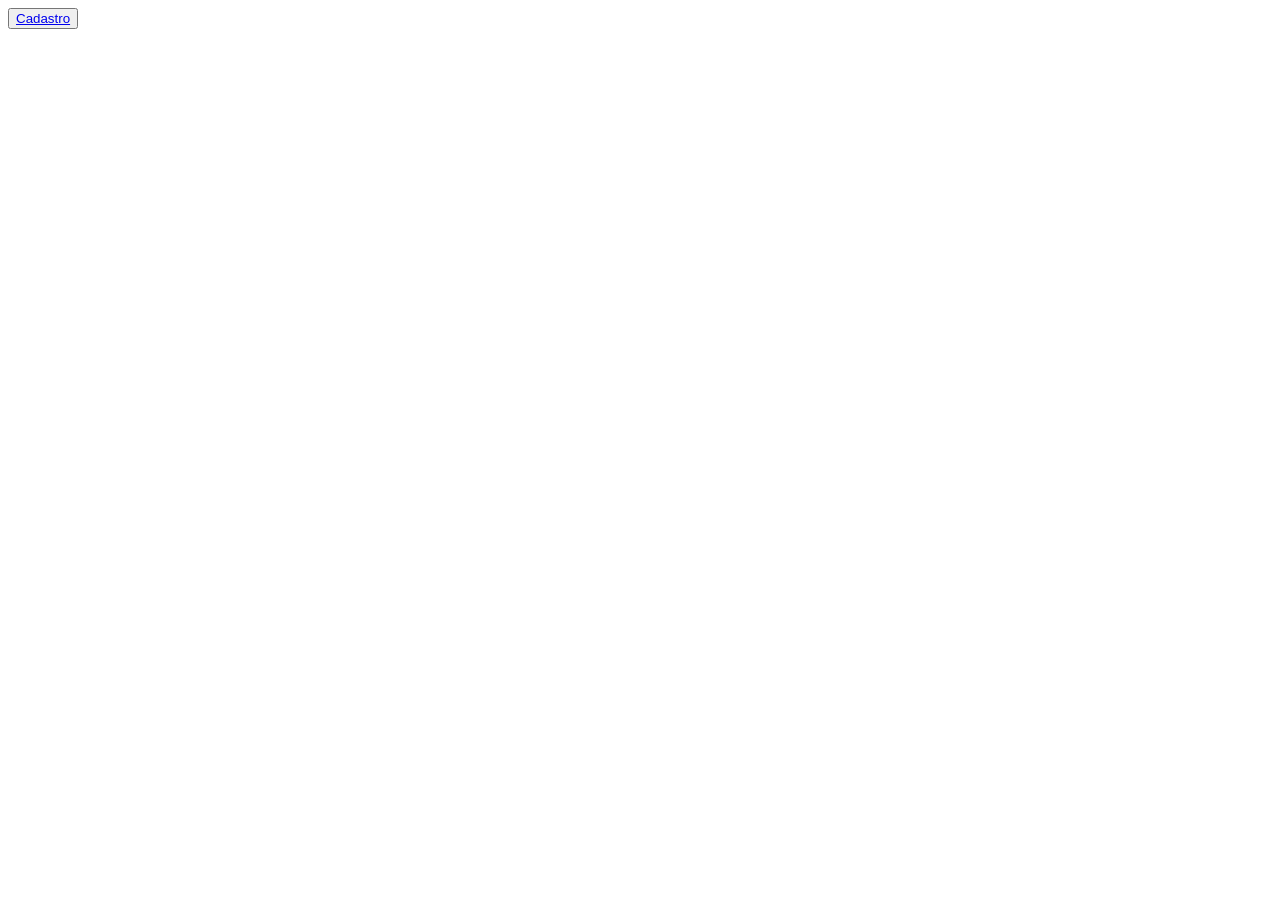
==== public/index.html @ eda9ae04 "implementação da API no cadastro" ====
<!DOCTYPE html>
<html lang="en">
<head>
    <meta charset="UTF-8">
    <meta name="viewport" content="width=device-width, initial-scale=1.0">
    <title>Home</title>
    <link rel="stylesheet" href="/CSS/home.css">
</head>
<body>

    <button onclick=""><a href="cadastro.html">Cadastro</a></button>
</body>
</html>
<script>
</script>
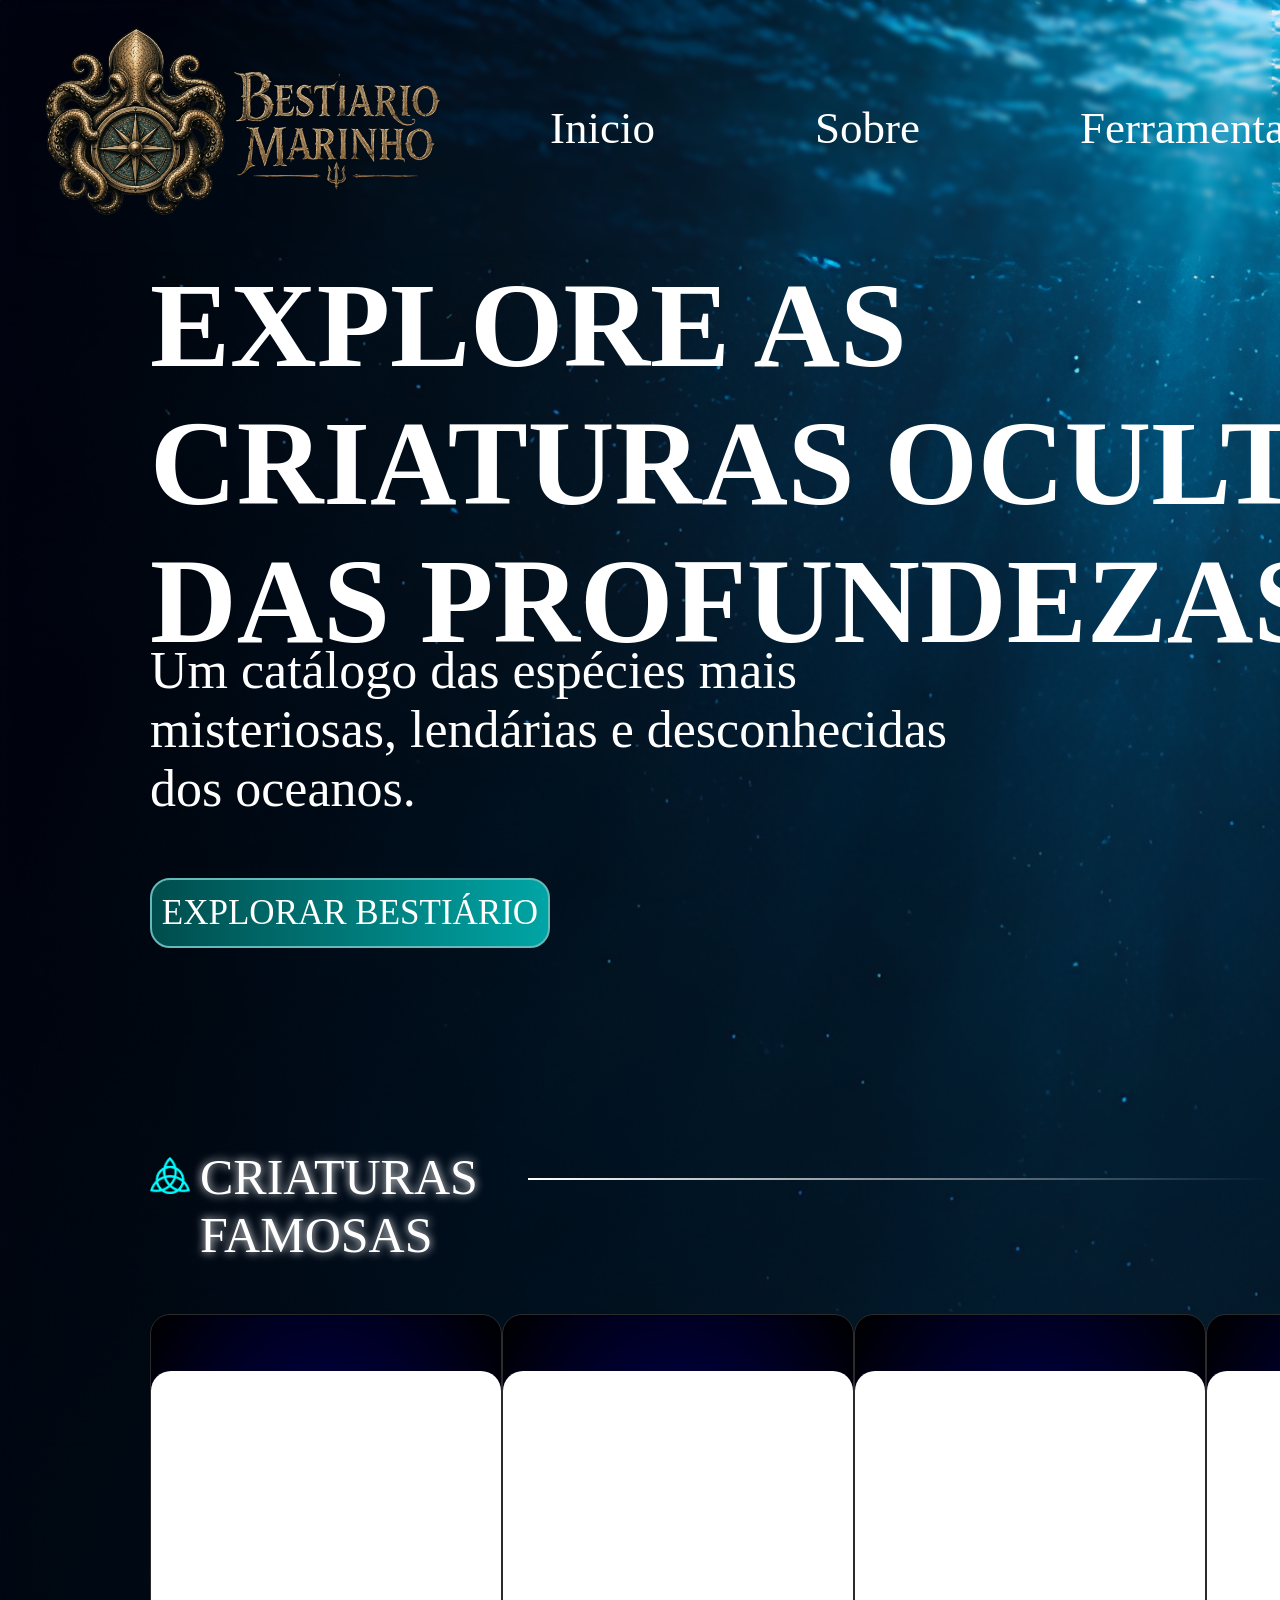
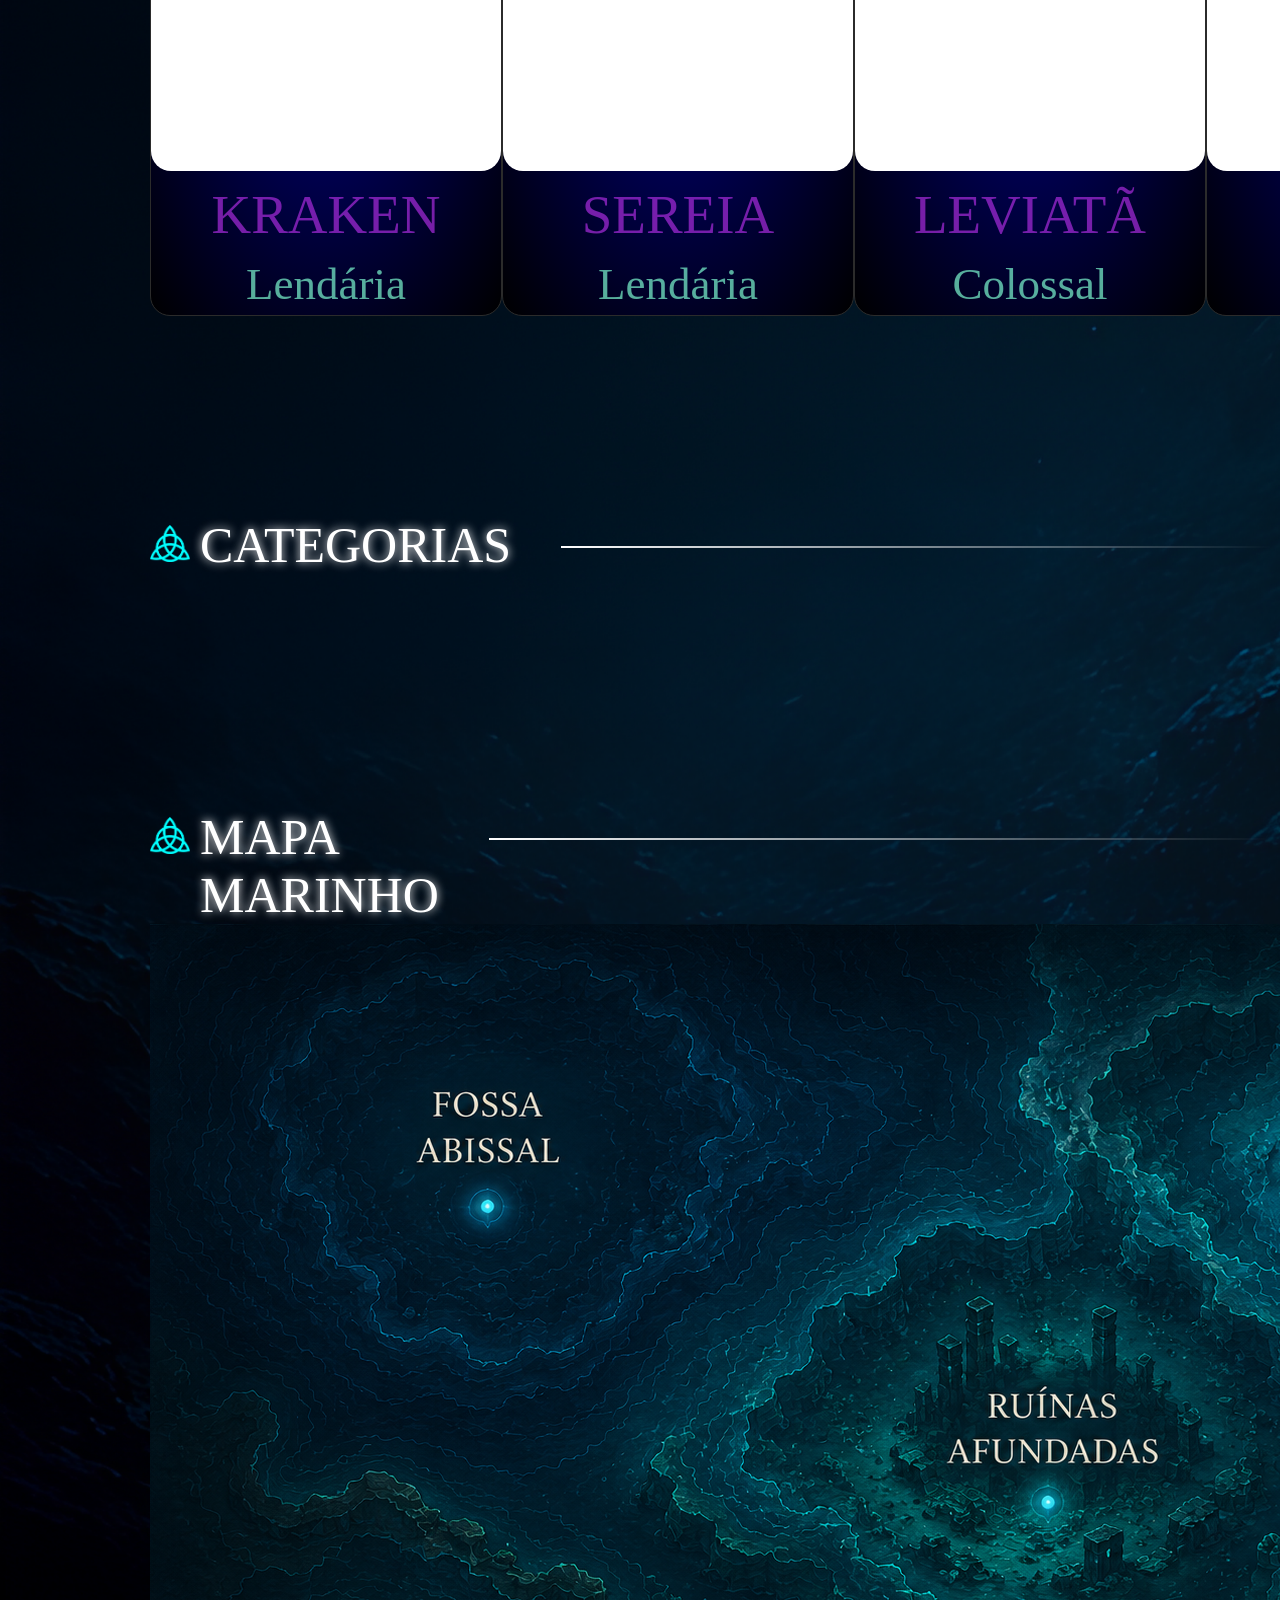
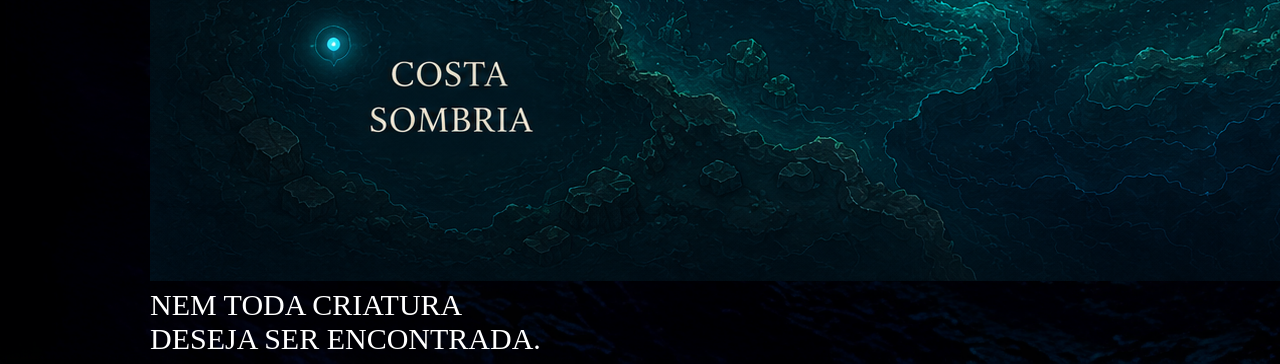
==== commit 88c0f790: "inicio da home page" ====
--- a/public/index.html
+++ b/public/index.html
@@ -1,15 +1,107 @@
 <!DOCTYPE html>
 <html lang="en">
+
 <head>
     <meta charset="UTF-8">
     <meta name="viewport" content="width=device-width, initial-scale=1.0">
     <title>Home</title>
-    <link rel="stylesheet" href="/CSS/home.css">
+    <link rel="stylesheet" href="CSS/index.css">
 </head>
+
 <body>
+    <div class="header">
+        <div class="logo">
+            <a href="index.html">
+                <img class="img-logo" src="assets/IMG/Logo.png" alt="Polvo segurando uma bussola">
+            </a>
+        </div>
+        <div class="ata">
+            <div class="atalhos">Inicio</div>
+            <div class="atalhos">Sobre</div>
+            <div class="atalhos">Ferramentas</div>
+        </div>
 
-    <button onclick=""><a href="cadastro.html">Cadastro</a></button>
+        <div class="link"><div class="log"><a href="login.html">Login</a></div>/<div class="cad"><a href="cadastro.html">Cadastro</a></div>
+        </div>
+    </div>
+    <div class="fundo">
+        <div class="Inicio">
+            <div class="in-txt-1"><b>EXPLORE AS CRIATURAS OCULTAS DAS PROFUNDEZAS</b></div>
+            <div class="in-txt-2">Um catálogo das espécies mais misteriosas, lendárias e desconhecidas dos oceanos.
+            </div>
+            <div class="in-button">
+                <button class="button" href="cadastro.html">EXPLORAR BESTIÁRIO</button>
+            </div>
+        </div>
+
+        <div class="descricao">
+            <div class="desc"><img class="img-desc" src="assets/IMG/triquetra.png" alt="triquetra"></div>
+            CRIATURAS FAMOSAS <div class="linha-desc"></div>
+        </div>
+        <div class="criaturas">
+            <div class="card">
+                <div class="criatura">
+                    <img src="" alt="">
+                </div>
+
+                <div class="nome">KRAKEN</div>
+                <div class="cat">Lendária</div>
+            </div>
+            <div class="card">
+                <div class="criatura">
+                    <img src="" alt="">
+                </div>
+                <div class="nome">SEREIA</div>
+                <div class="cat">Lendária</div>
+            </div>
+            <div class="card">
+                <div class="criatura">
+                    <img src="" alt="">
+                </div>
+                <div class="nome">LEVIATÃ</div>
+                <div class="cat">Colossal</div>
+            </div>
+            <div class="card">
+                <div class="criatura">
+                    <img src="" alt="">
+                </div>
+                <div class="nome">CILA</div>
+                <div class="cat">Lendaria</div>
+            </div>
+
+        </div>
+        <div class="cat-map">
+            <div class="categoria">
+                <div class="descricao">
+                    <div class="desc"><img class="img-desc" src="assets/IMG/triquetra.png" alt="triquetra"></div>
+                    CATEGORIAS<div class="linha-cat"></div>
+                </div>
+                <div class="card2">
+                    <div class="img"><img src="" alt=""></div>
+                    <div class="class"></div>
+                </div>
+            </div>
+
+            <div class="map">
+                <div class="descricao">
+                    <div class="desc"><img class="img-desc" src="assets/IMG/triquetra.png" alt="triquetra"></div>
+                    MAPA MARINHO<div class="linha-map"></div>
+                </div>
+                <img src="assets/IMG/Map.png" alt="Mapa mistíco da fundo do mar">
+            </div>
+        </div>
+
+        <div class="footer">
+            <div class="logo"></div>
+            <div class="txt-footer">
+                <div>NEM TODA CRIATURA</div>
+                <div>DESEJA SER ENCONTRADA.</div>
+            </div>
+        </div>
+    </div>
+    </div>
 </body>
+
 </html>
 <script>
 </script>
--- a/public/CSS/index.css
+++ b/public/CSS/index.css
@@ -0,0 +1,189 @@
+@import url('https://fonts.googleapis.com/css2?family=Jim+Nightshade&display=swap');
+
+body {
+    background-image: url(../assets/IMG/Fundo-home.png);
+    background-repeat: 0;
+    background-size: cover;
+    background-clip: inherit;
+    font-family: 'Jim Nightshade', cursive;
+    font-size: 30px;
+    color: white;
+    margin-left: 150px;
+
+}
+
+/*header ======================================================*/
+
+.header {
+    flex-direction: row;
+    justify-content: space-between;
+    backdrop-filter: blur(3px);
+    display: flex;
+    align-items: center;
+    margin-top: -10px;
+    margin-left: -130px;
+    font-size: 50px;
+    box-shadow: blur(3px);
+}
+
+.img-logo {
+    width: 450px;
+}
+
+.ata {
+    flex-direction: row;
+    justify-content: space-between;
+    display: flex;
+    align-items: center
+}
+
+.atalhos {
+    display: flex;
+    align-items: center;
+    flex-direction: row;
+    align-content: space-around;
+    margin: 80px;
+    font-size: 45px;
+}
+
+.link {
+    display: flex;
+    justify-content: row;
+    align-items: end;
+    margin-right: 100px;
+}
+
+.log{
+    margin-right: 15px;
+}
+.cad{
+    margin-left: 10px;
+}
+
+a{
+    text-decoration: none;
+    color: white;
+}
+
+
+
+/*inicio ======================================================*/
+.in-txt-1 {
+    font-size: 120px;
+    width: 1300px;
+
+}
+
+.in-txt-2 {
+    margin-top: -30px;
+    margin-bottom: 60px;
+    font-size: 52px;
+    width: 800px;
+}
+
+.button {
+    background: linear-gradient(90deg, rgb(0, 77, 77), rgb(0, 165, 165));
+    font-family: 'Jim Nightshade', cursive;
+    font-size: 20px;
+    border-radius: 20px;
+    border: 2px solid;
+    border-color: rgb(100, 185, 185);
+    width: 400px;
+    height: 70px;
+
+    font-size: 35px;
+    color: white;
+
+}
+
+/*descrição ===================================================*/
+
+.img-desc {
+    width: 40px;
+    margin-right: 10px;
+}
+
+.descricao {
+    display: flex;
+    justify-content: row;
+
+    font-size: 50px;
+    text-shadow: 0px 0px 10px white;
+    margin-top: 200px;
+}
+
+.linha-desc {
+    height: 2px;
+    width: 1500px;
+    background: linear-gradient(to right, rgb(255, 255, 255), transparent);
+    border: none;
+    margin-top: 30px;
+    margin-left: 50px;
+
+}
+
+.linha-cat {
+    height: 2px;
+    width: 1650px;
+    background: linear-gradient(to right, rgb(255, 255, 255), transparent);
+    border: none;
+    margin-top: 30px;
+    margin-left: 50px;
+}
+
+.linha-map {
+    height: 2px;
+    width: 1600px;
+    background: linear-gradient(to right, rgb(255, 255, 255), transparent);
+    border: none;
+    margin-top: 30px;
+    margin-left: 50px;
+}
+
+/*criaturas ===================================================*/
+
+.criaturas {
+    display: flex;
+    justify-content: space-around;
+    flex-direction: row;
+    margin-right: 150px;
+    margin-top: 50px;
+}
+
+.card {
+    display: flex;
+    flex-direction: column;
+    justify-content: space-around;
+    align-items: center;
+    background: radial-gradient(rgb(0, 0, 122), black);
+    border-radius: 20px;
+
+    border: 1px solid;
+    border-color: rgb(43, 43, 43);
+    width: 450px;
+    height: 600px;
+}
+
+.criatura {
+    background-color: white;
+    border-radius: 20px;
+    width: 350px;
+    height: 400px;
+    margin-top: 50px;
+}
+
+.nome {
+    font-size: 55px;
+    color: rgba(161, 41, 213, 0.734);
+}
+
+.cat {
+    font-size: 45px;
+    color: rgba(127, 255, 212, 0.683);
+}
+
+.cat-map {
+    align-items: center;
+    flex-direction: row;
+    justify-content: space-around;
+}
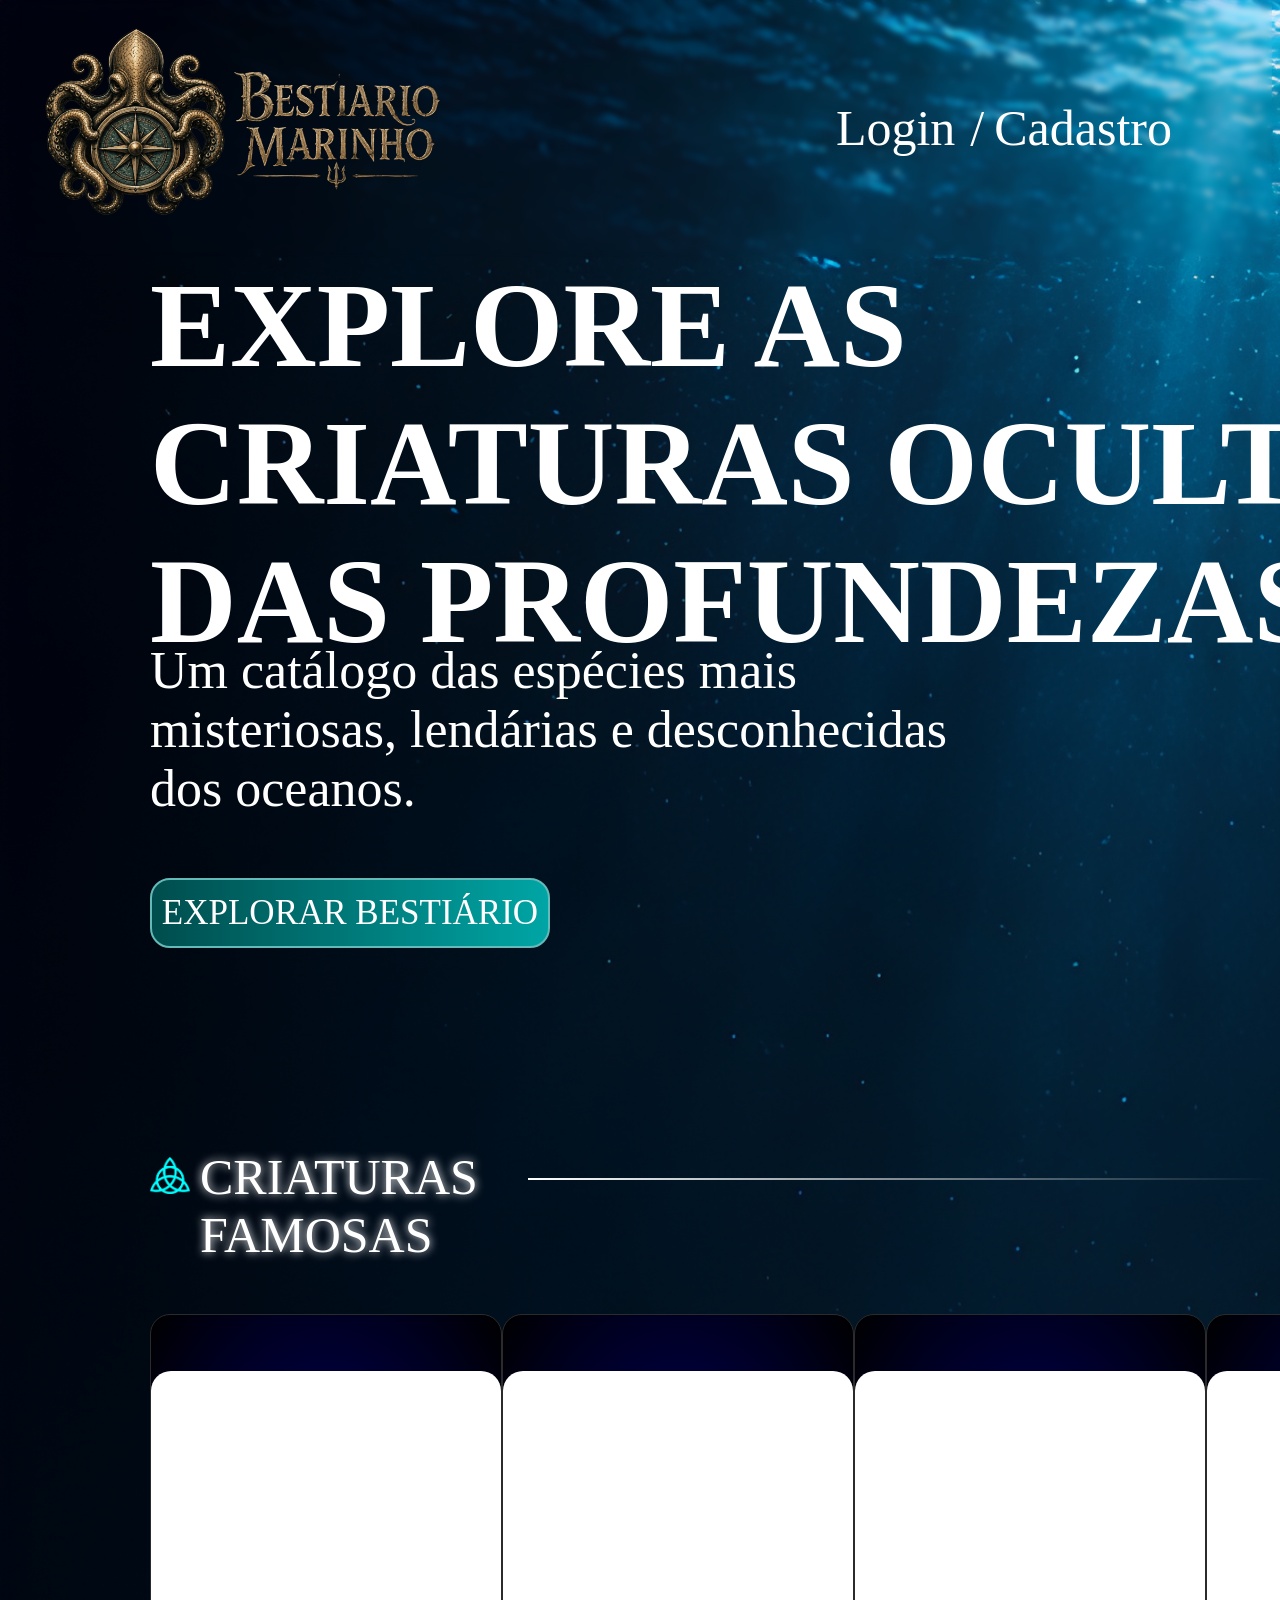
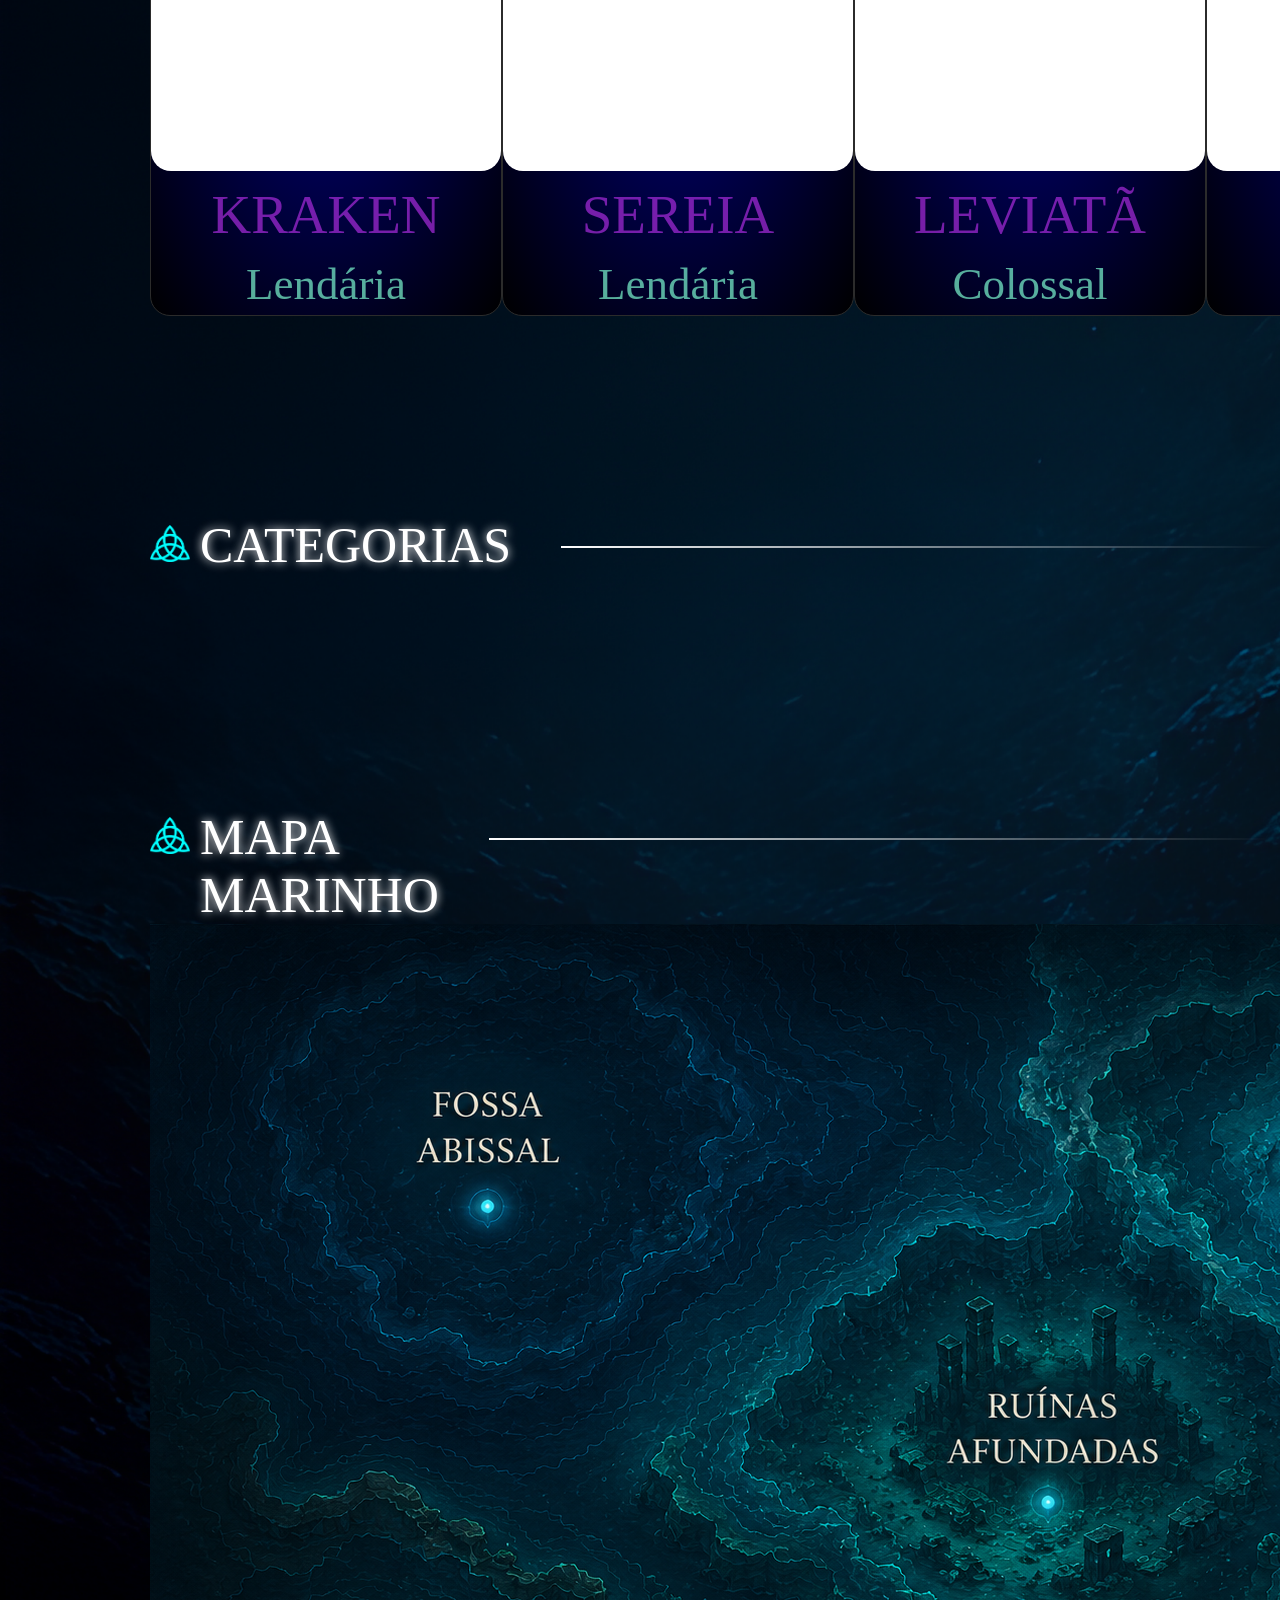
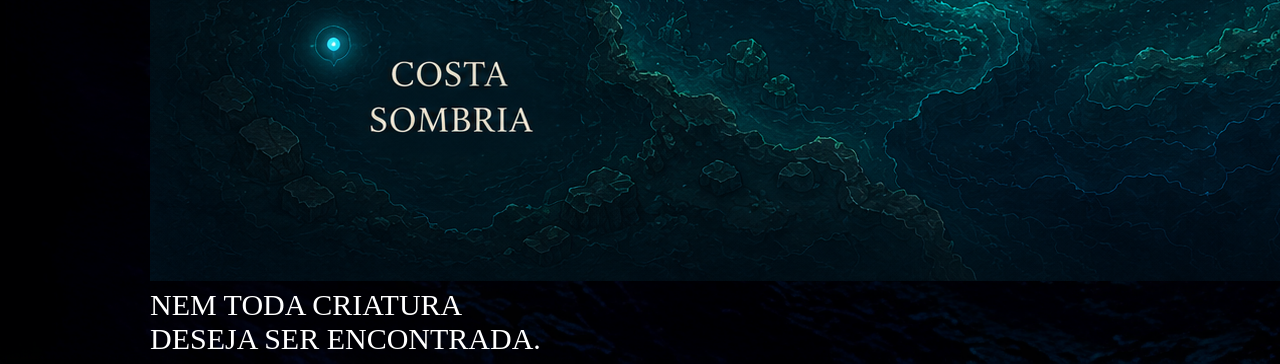
==== commit c55464d2: "up" ====
--- a/public/index.html
+++ b/public/index.html
@@ -15,12 +15,6 @@
                 <img class="img-logo" src="assets/IMG/Logo.png" alt="Polvo segurando uma bussola">
             </a>
         </div>
-        <div class="ata">
-            <div class="atalhos">Inicio</div>
-            <div class="atalhos">Sobre</div>
-            <div class="atalhos">Ferramentas</div>
-        </div>
-
         <div class="link"><div class="log"><a href="login.html">Login</a></div>/<div class="cad"><a href="cadastro.html">Cadastro</a></div>
         </div>
     </div>
--- a/public/CSS/index.css
+++ b/public/CSS/index.css
@@ -186,4 +186,6 @@
     align-items: center;
     flex-direction: row;
     justify-content: space-around;
-}+}
+
+====================================================================
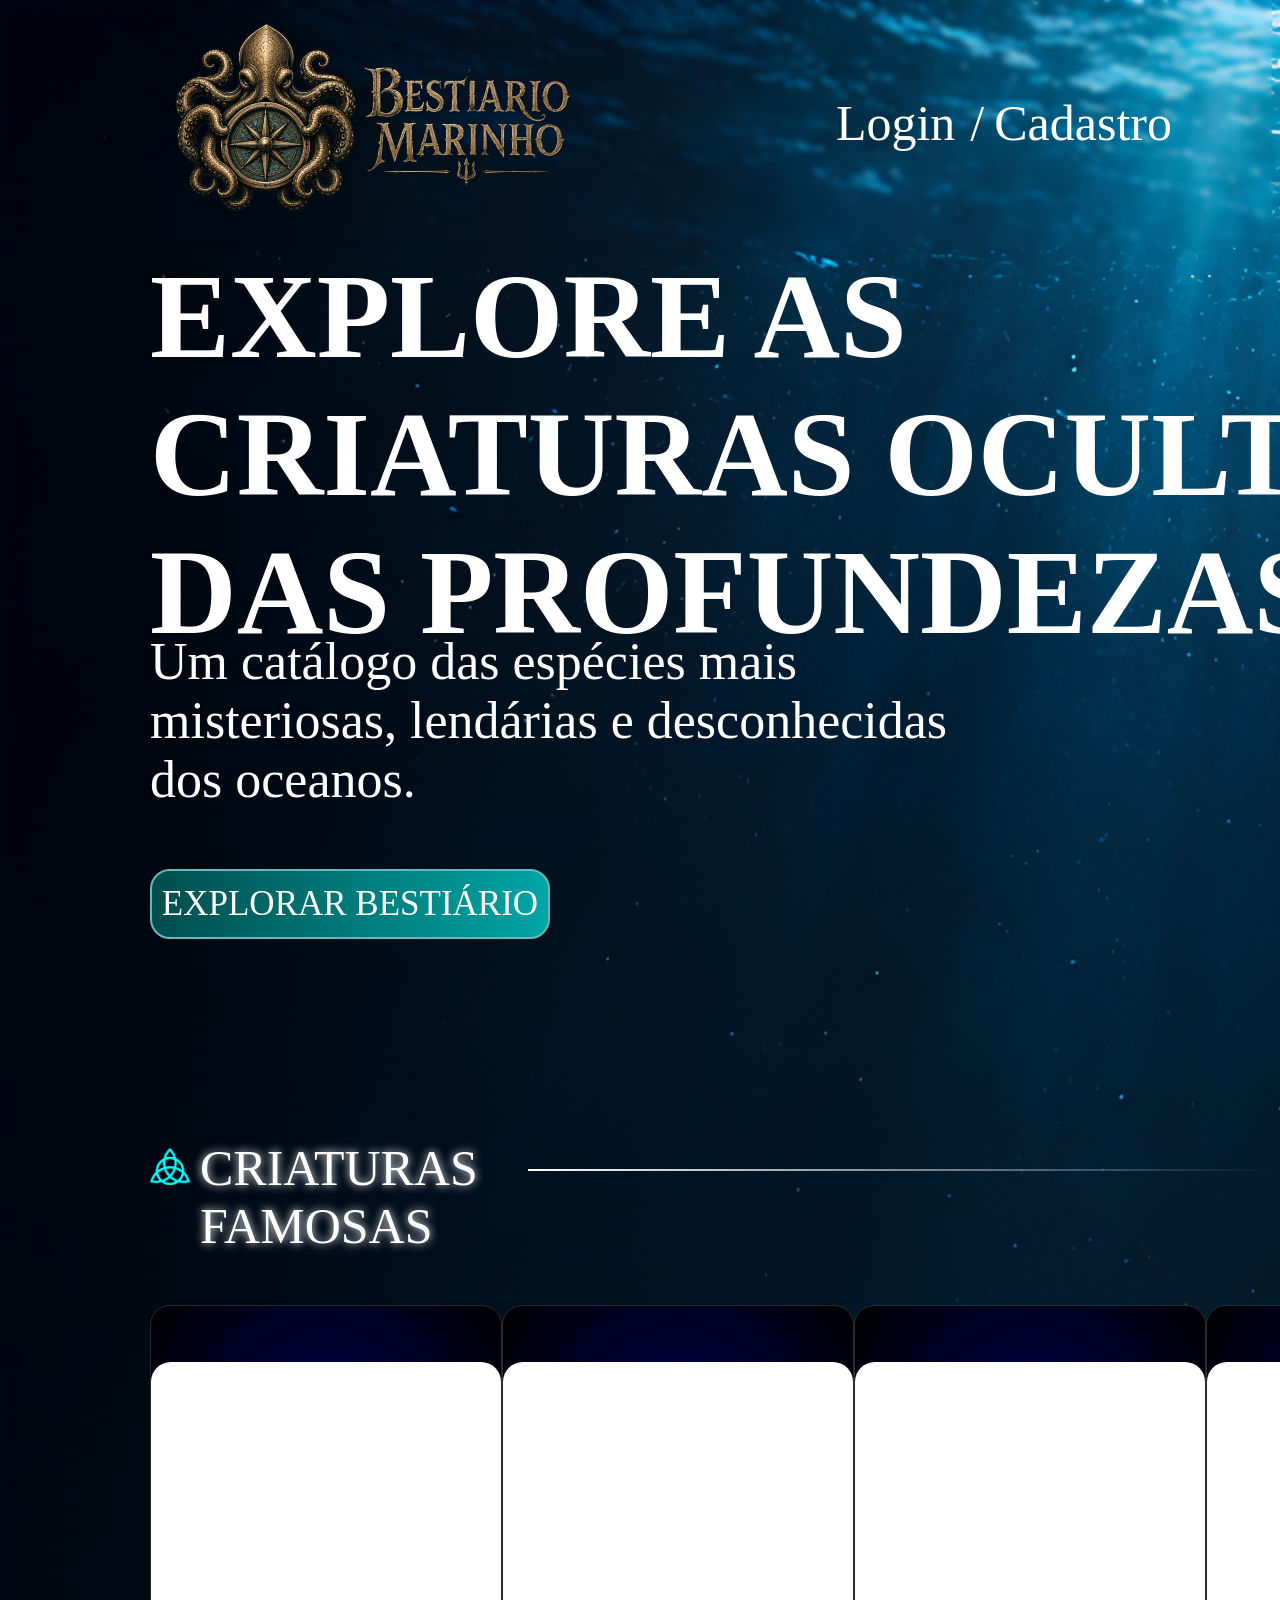
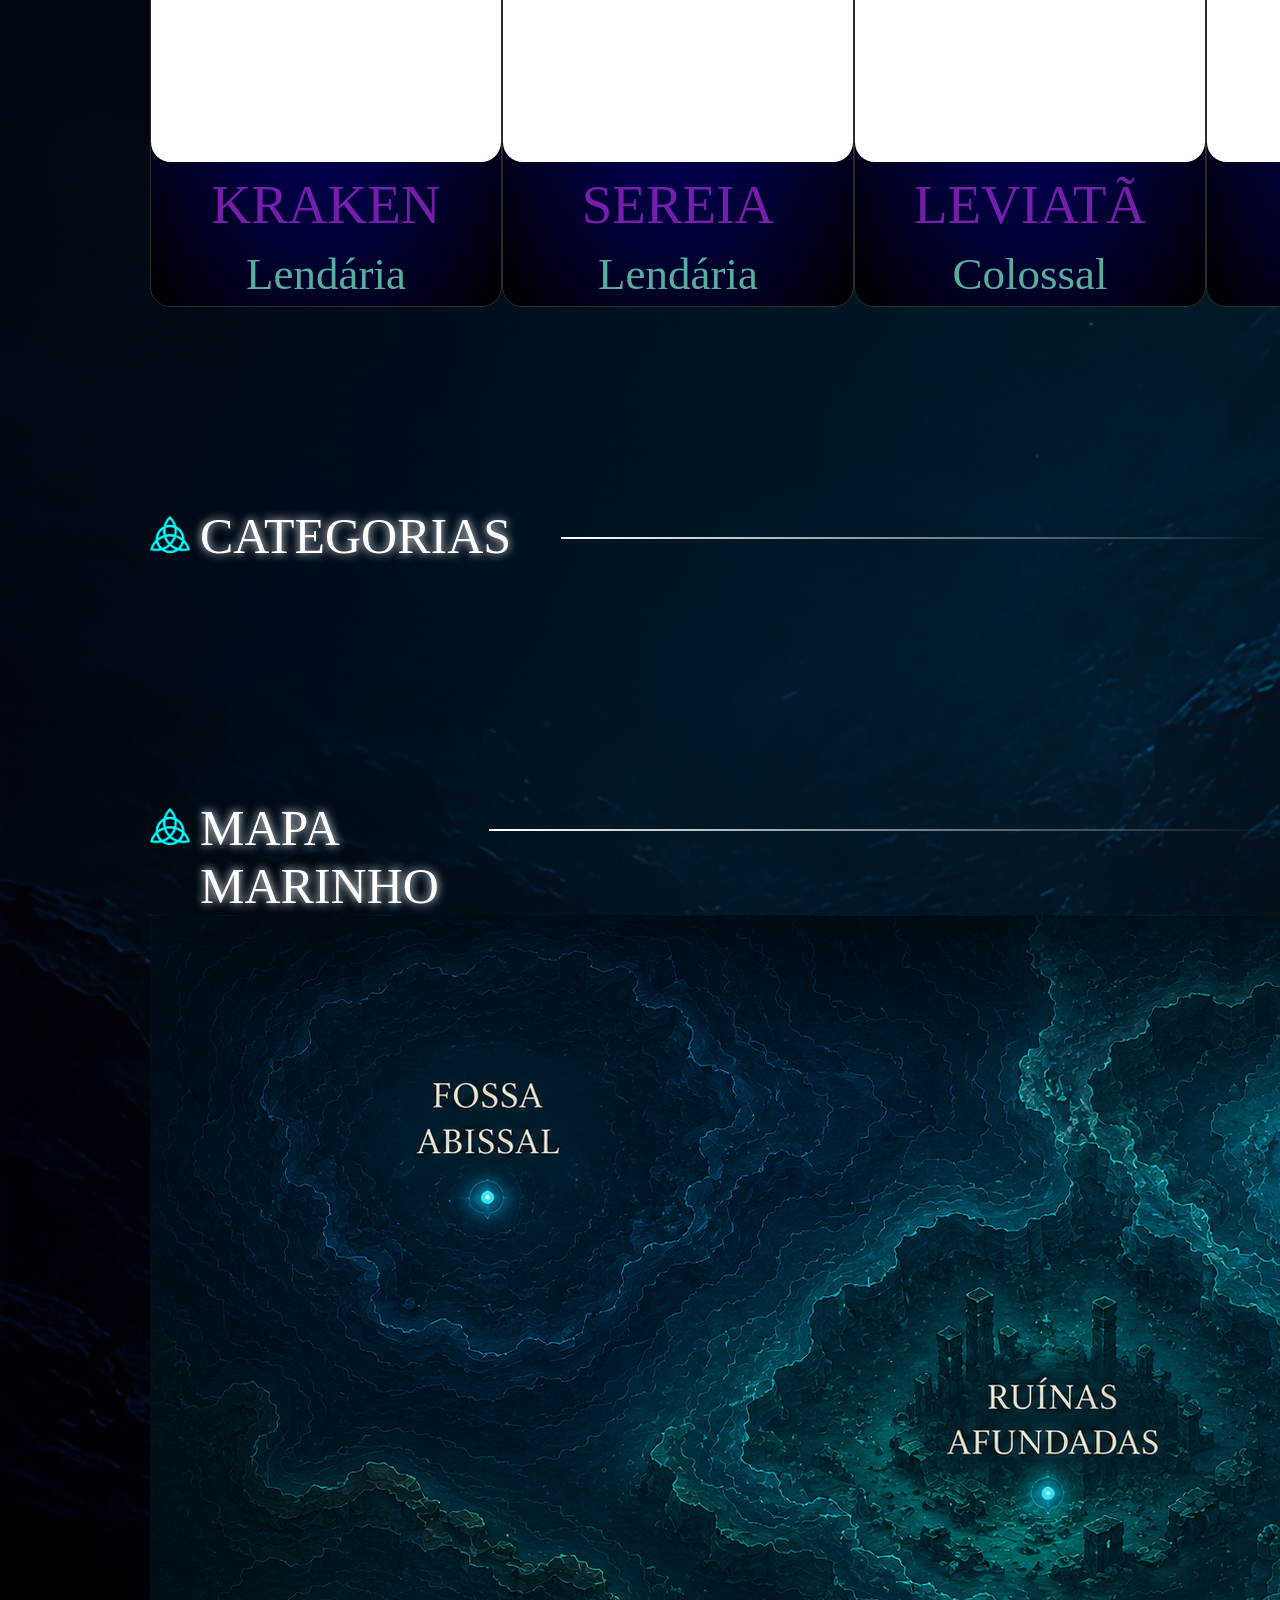
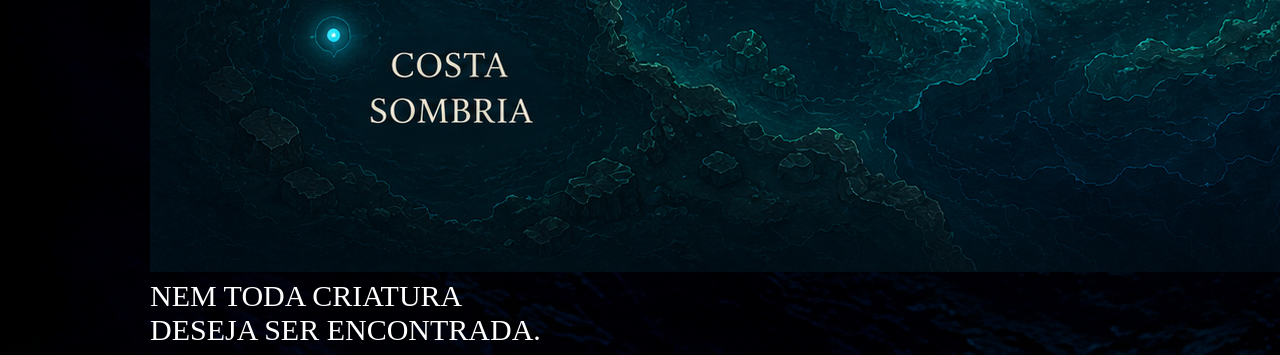
==== commit ef97561e: "feat: pagina da dashboard finalizada" ====
--- a/public/index.html
+++ b/public/index.html
@@ -24,7 +24,9 @@
             <div class="in-txt-2">Um catálogo das espécies mais misteriosas, lendárias e desconhecidas dos oceanos.
             </div>
             <div class="in-button">
-                <button class="button" href="cadastro.html">EXPLORAR BESTIÁRIO</button>
+                <a href="cadastro.html">
+                <button class="button" >EXPLORAR BESTIÁRIO</button>
+                </a>
             </div>
         </div>
 
--- a/public/CSS/index.css
+++ b/public/CSS/index.css
@@ -9,7 +9,8 @@
     font-size: 30px;
     color: white;
     margin-left: 150px;
-
+    display: flex;
+    flex-direction: column;
 }
 
 /*header ======================================================*/
@@ -21,9 +22,9 @@
     display: flex;
     align-items: center;
     margin-top: -10px;
-    margin-left: -130px;
     font-size: 50px;
     box-shadow: blur(3px);
+    height: 250px;
 }
 
 .img-logo {
@@ -94,6 +95,18 @@
     font-size: 35px;
     color: white;
 
+    cursor: pointer;
+    transition: transform 0.2s ease, filter 0.2s ease;
+
+}
+.button:hover {
+    transform: scale(0.95);
+    filter: brightness(1.1);
+}
+
+.button:active {
+    transform: scale(0.90);
+    filter: brightness(0.9);
 }
 
 /*descrição ===================================================*/
@@ -187,5 +200,3 @@
     flex-direction: row;
     justify-content: space-around;
 }
-
-====================================================================
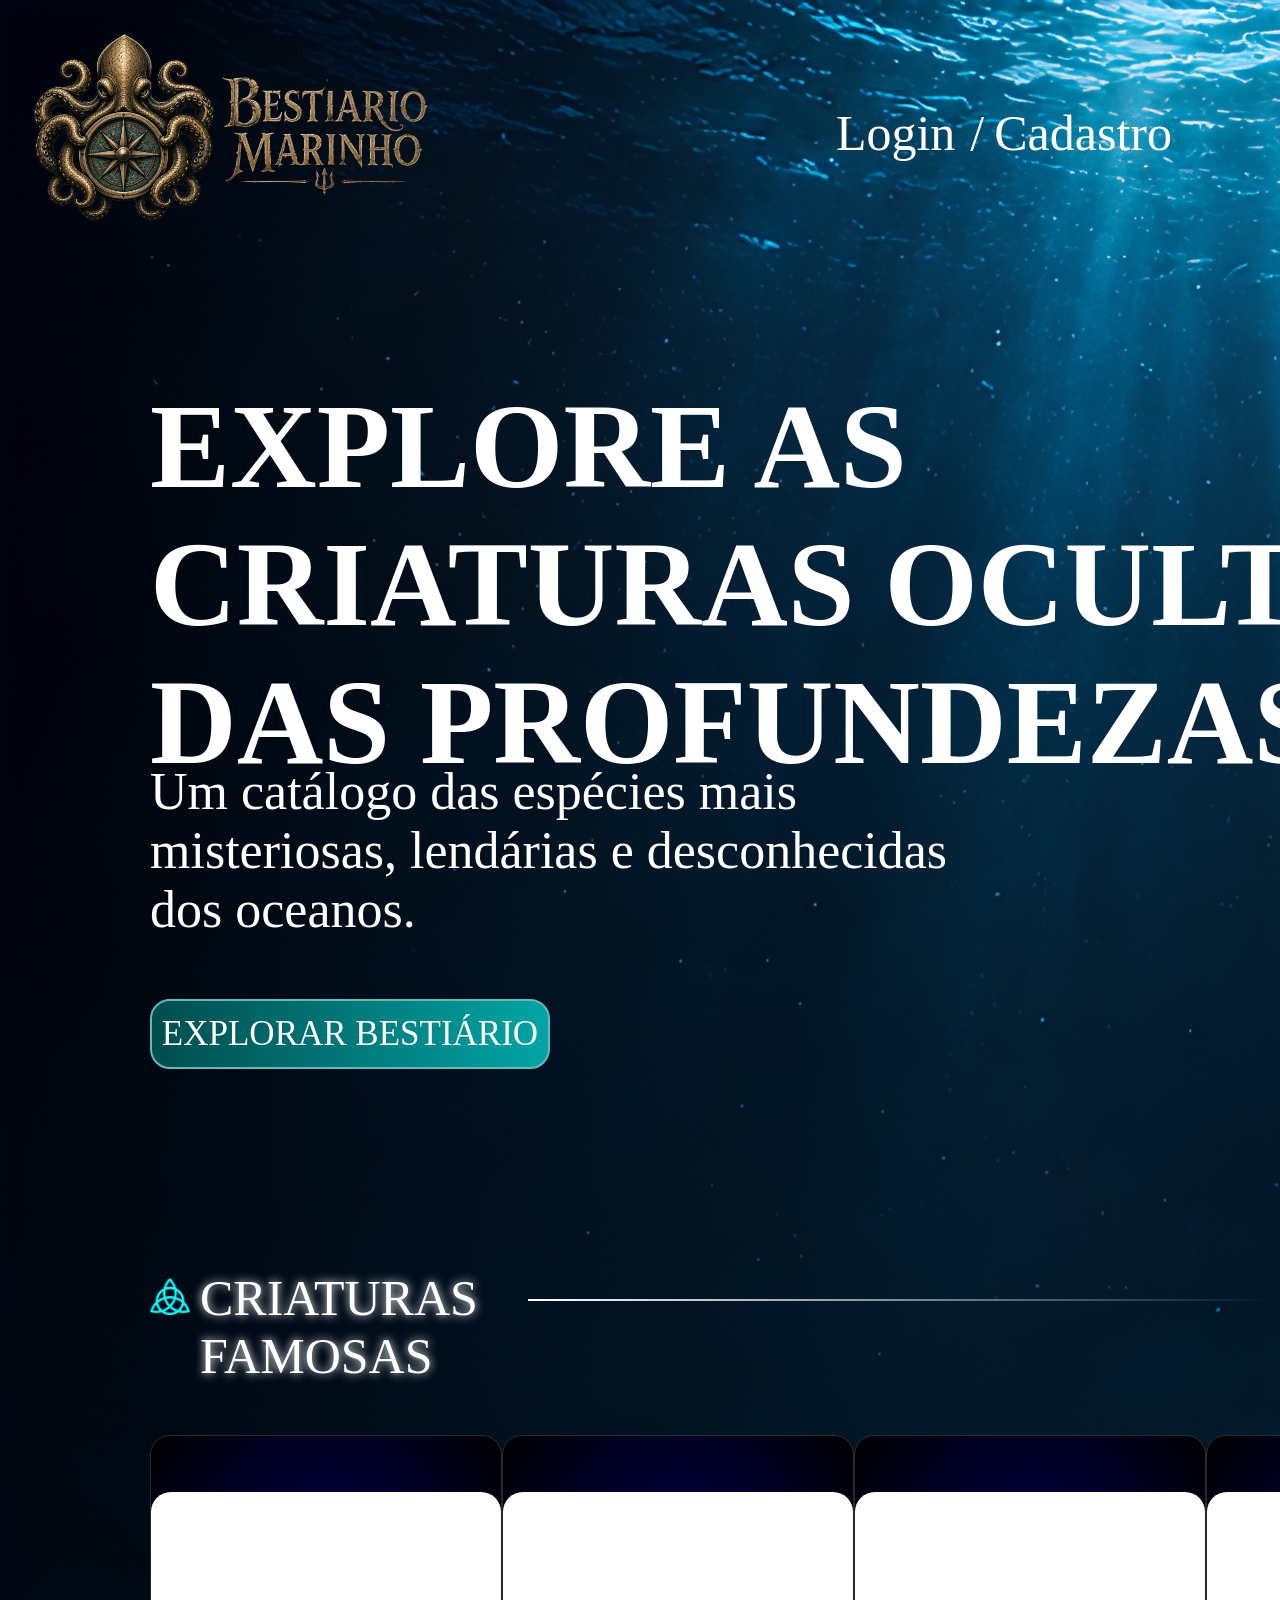
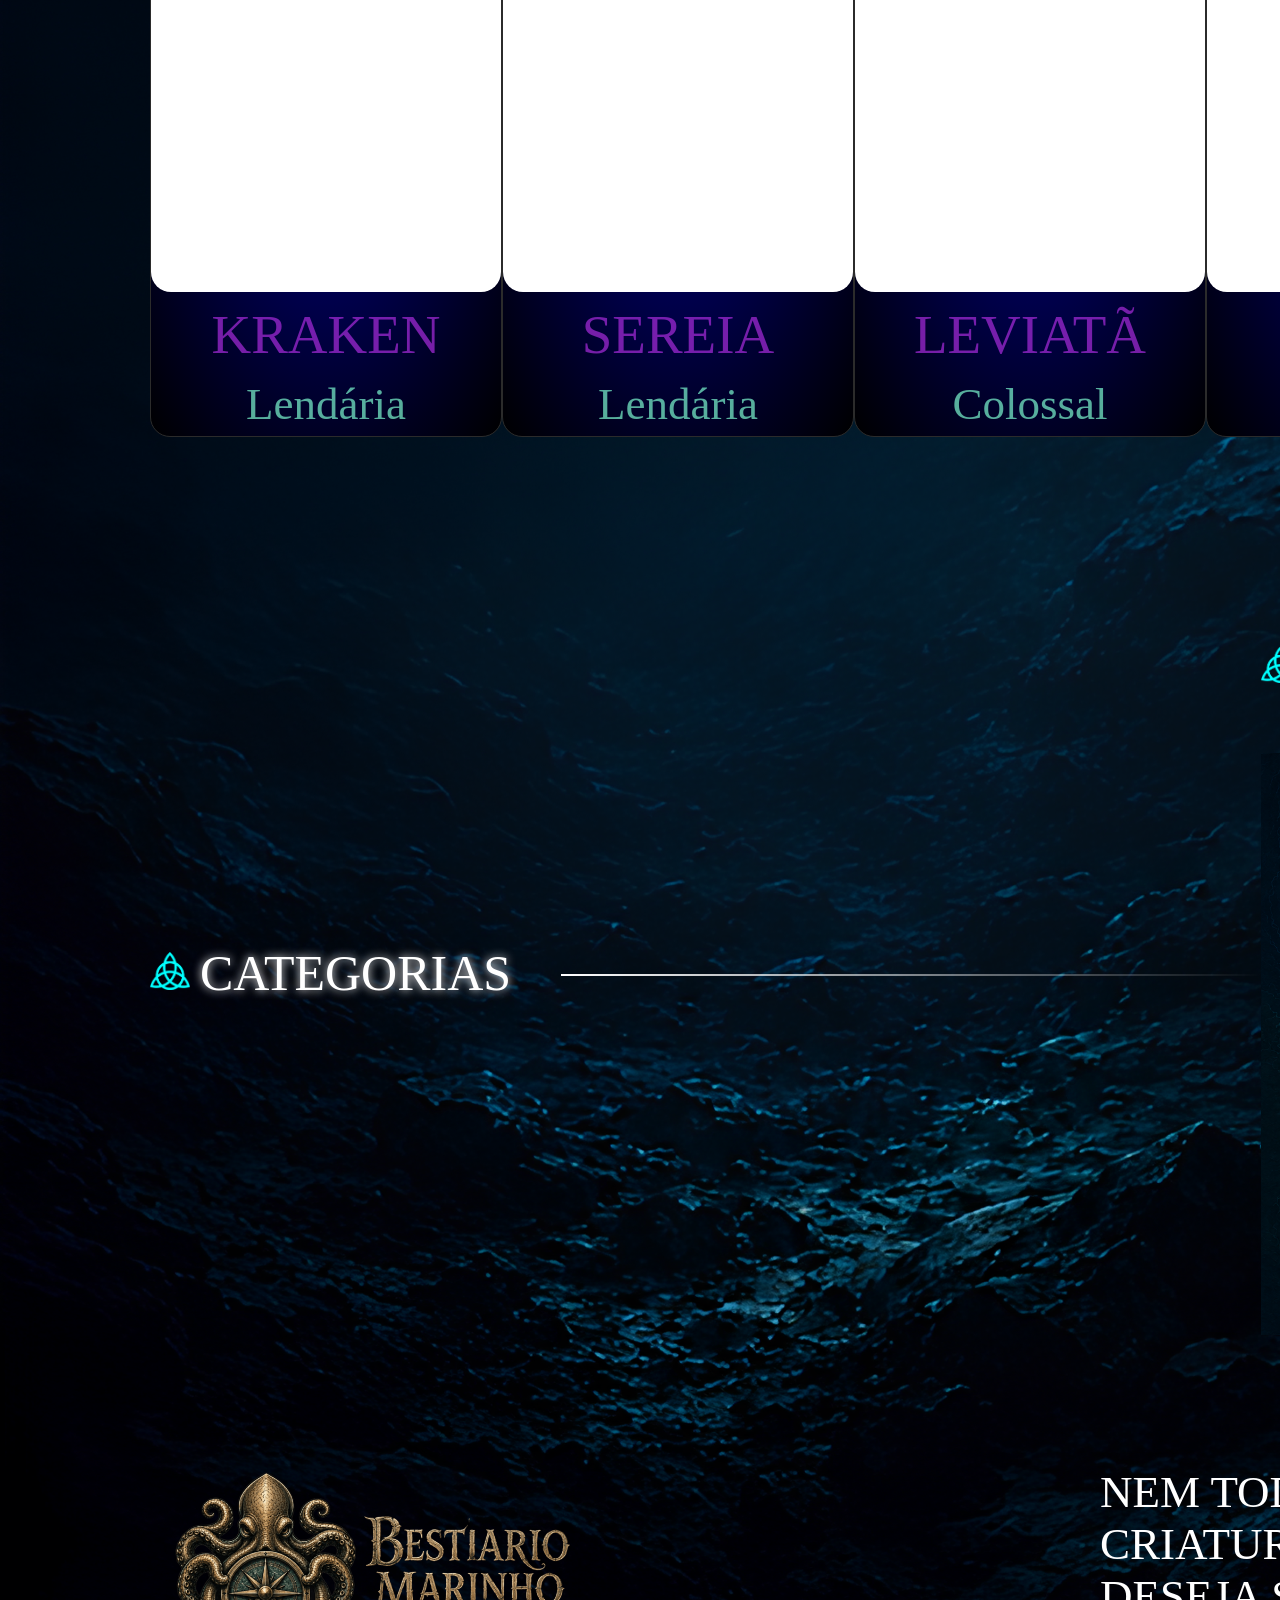
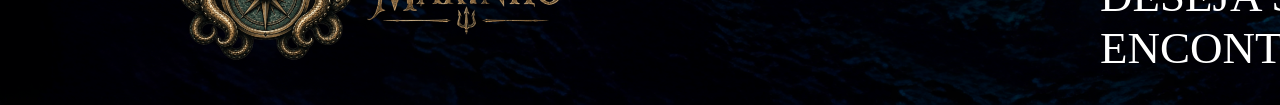
==== commit e34ed243: "feat: up historico" ====
--- a/public/index.html
+++ b/public/index.html
@@ -83,16 +83,21 @@
                     <div class="desc"><img class="img-desc" src="assets/IMG/triquetra.png" alt="triquetra"></div>
                     MAPA MARINHO<div class="linha-map"></div>
                 </div>
-                <img src="assets/IMG/Map.png" alt="Mapa mistíco da fundo do mar">
+                <img class="mapa" src="assets/IMG/Map.png" alt="Mapa mistíco da fundo do mar">
             </div>
         </div>
 
         <div class="footer">
-            <div class="logo"></div>
+            <div class="logo">
+                <img class="img-logo" src="assets/IMG/Logo.png" alt="Polvo segurando uma bussola">
+            </div>
             <div class="txt-footer">
                 <div>NEM TODA CRIATURA</div>
                 <div>DESEJA SER ENCONTRADA.</div>
             </div>
+            <a href="https://github.com/AlanHyppolito">
+                <img class="github" src="assets/IMG/github.png" alt="GitHub">
+            </a>
         </div>
     </div>
     </div>
--- a/public/CSS/index.css
+++ b/public/CSS/index.css
@@ -18,13 +18,13 @@
 .header {
     flex-direction: row;
     justify-content: space-between;
-    backdrop-filter: blur(3px);
-    display: flex;
-    align-items: center;
-    margin-top: -10px;
+    display: flex;
+    align-items: center;
+
     font-size: 50px;
-    box-shadow: blur(3px);
     height: 250px;
+    margin-left: -142px;
+    margin-bottom: 120px;
 }
 
 .img-logo {
@@ -35,7 +35,8 @@
     flex-direction: row;
     justify-content: space-between;
     display: flex;
-    align-items: center
+    align-items: center;
+    margin-left: -220px;
 }
 
 .atalhos {
@@ -137,7 +138,7 @@
 
 .linha-cat {
     height: 2px;
-    width: 1650px;
+    width: 700px;
     background: linear-gradient(to right, rgb(255, 255, 255), transparent);
     border: none;
     margin-top: 30px;
@@ -146,7 +147,7 @@
 
 .linha-map {
     height: 2px;
-    width: 1600px;
+    width: 700px;
     background: linear-gradient(to right, rgb(255, 255, 255), transparent);
     border: none;
     margin-top: 30px;
@@ -195,8 +196,41 @@
     color: rgba(127, 255, 212, 0.683);
 }
 
+
+/* -- cat-map ------------------------------------------------------------------- */
+
+
 .cat-map {
+    display: flex;
     align-items: center;
     flex-direction: row;
     justify-content: space-around;
 }
+
+.mapa{
+    width: 1000px;
+    
+
+}
+
+/* -- footer ------------------------------------------------------------------------ */
+
+.footer{
+    display: flex;
+    flex-direction: row;
+    align-items: center;
+    margin-top: 100px;
+}
+
+.txt-footer{
+    display: flex;
+    flex-direction: column;
+    align-items: center;
+    font-size: 45px;
+    margin-left: 500px;
+}
+
+.github{
+    width: 90px;
+    margin-left: 700px;
+}
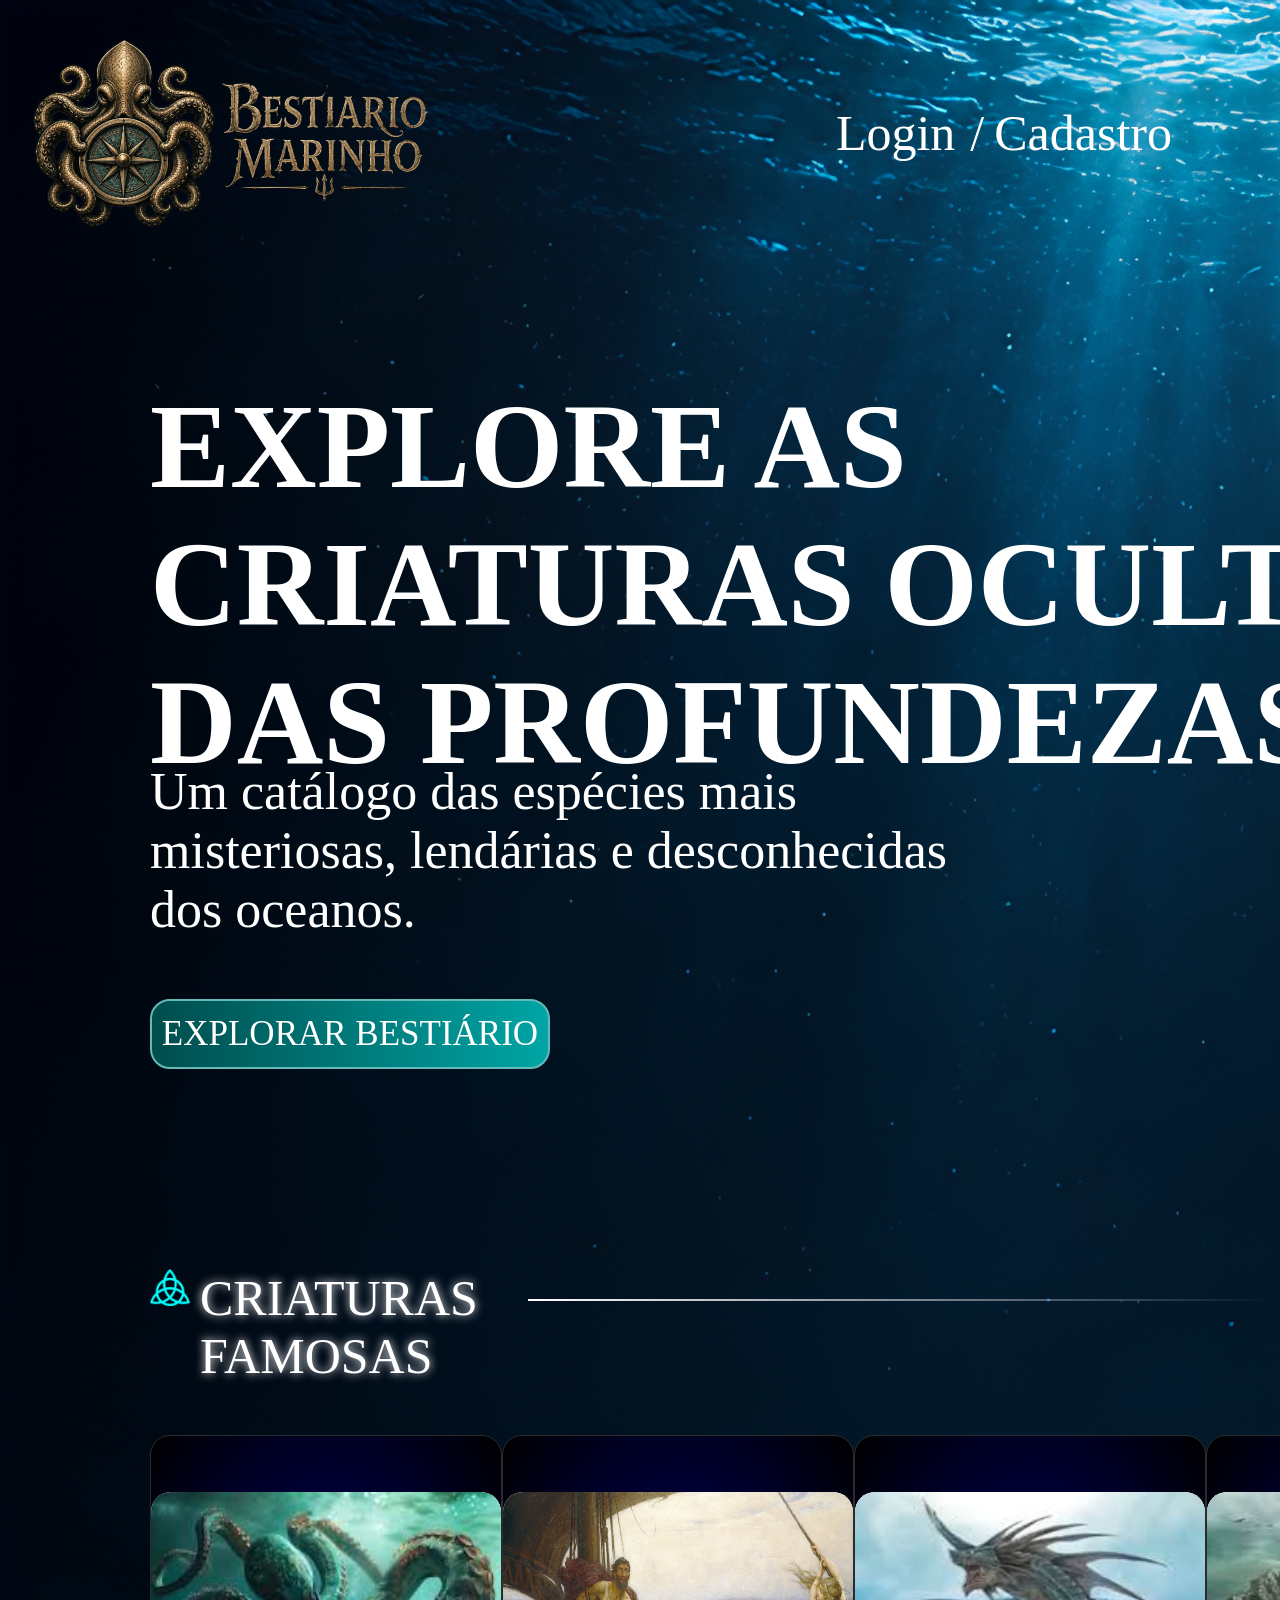
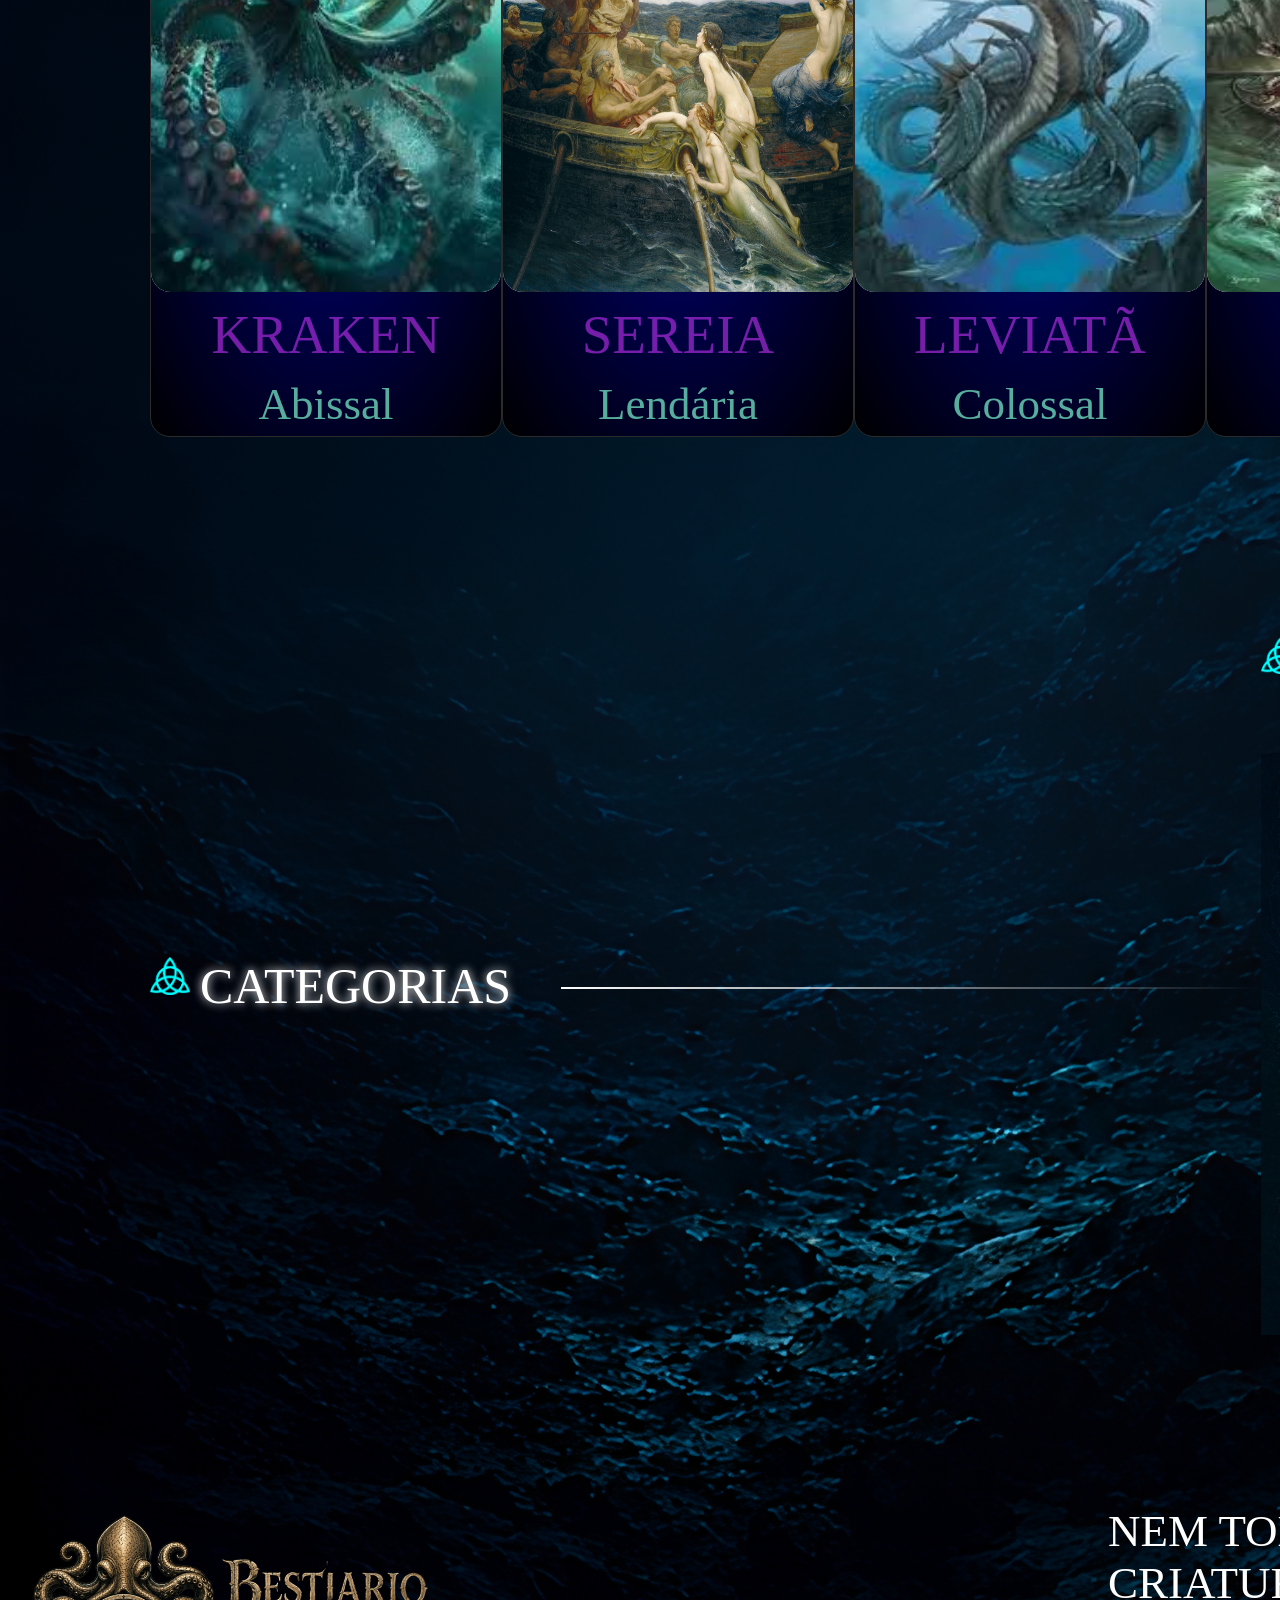
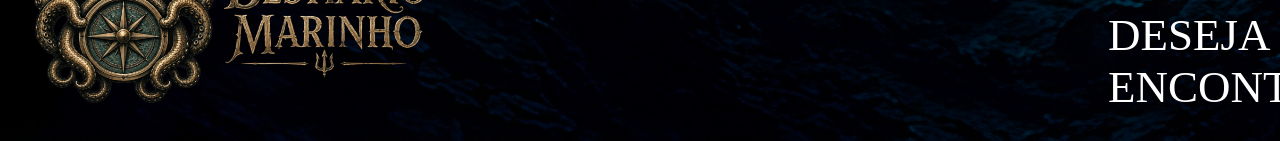
==== commit 139303b0: "Up json, pesquisa.html" ====
--- a/public/index.html
+++ b/public/index.html
@@ -37,32 +37,31 @@
         <div class="criaturas">
             <div class="card">
                 <div class="criatura">
-                    <img src="" alt="">
+                    <img class="imgb" src="./assets/bestaIMG/kraken2.jpg" alt="KRAKEN">
                 </div>
-
                 <div class="nome">KRAKEN</div>
-                <div class="cat">Lendária</div>
+                <div class="cat">Abissal</div>
             </div>
             <div class="card">
                 <div class="criatura">
-                    <img src="" alt="">
+                    <img class="imgb" src="./assets/bestaIMG/sereia1.jpg" alt="SEREIA">
                 </div>
                 <div class="nome">SEREIA</div>
                 <div class="cat">Lendária</div>
             </div>
             <div class="card">
                 <div class="criatura">
-                    <img src="" alt="">
+                    <img class="imgb" src="./assets/bestaIMG/Leviatã1.jpg" alt="Leviatã">
                 </div>
                 <div class="nome">LEVIATÃ</div>
                 <div class="cat">Colossal</div>
             </div>
             <div class="card">
                 <div class="criatura">
-                    <img src="" alt="">
+                    <img class="imgb" src="./assets/bestaIMG/cila1.jpg" alt="Cila">
                 </div>
                 <div class="nome">CILA</div>
-                <div class="cat">Lendaria</div>
+                <div class="cat">Abissal</div>
             </div>
 
         </div>
--- a/public/CSS/index.css
+++ b/public/CSS/index.css
@@ -13,6 +13,12 @@
     flex-direction: column;
 }
 
+body img {
+    display: flex;
+    justify-items: center;
+
+}
+
 /*header ======================================================*/
 
 .header {
@@ -23,12 +29,12 @@
 
     font-size: 50px;
     height: 250px;
-    margin-left: -142px;
     margin-bottom: 120px;
 }
 
 .img-logo {
     width: 450px;
+    margin-left: -142px;
 }
 
 .ata {
@@ -186,6 +192,12 @@
     margin-top: 50px;
 }
 
+.imgb{
+    border-radius: 20px;
+    width: 350px;
+    height: 400px;
+}
+
 .nome {
     font-size: 55px;
     color: rgba(161, 41, 213, 0.734);
@@ -219,7 +231,7 @@
     display: flex;
     flex-direction: row;
     align-items: center;
-    margin-top: 100px;
+    margin-top: 150px;
 }
 
 .txt-footer{
@@ -227,10 +239,10 @@
     flex-direction: column;
     align-items: center;
     font-size: 45px;
-    margin-left: 500px;
+    margin-left: 650px;
 }
 
 .github{
     width: 90px;
-    margin-left: 700px;
+    margin-left: 750px;
 }
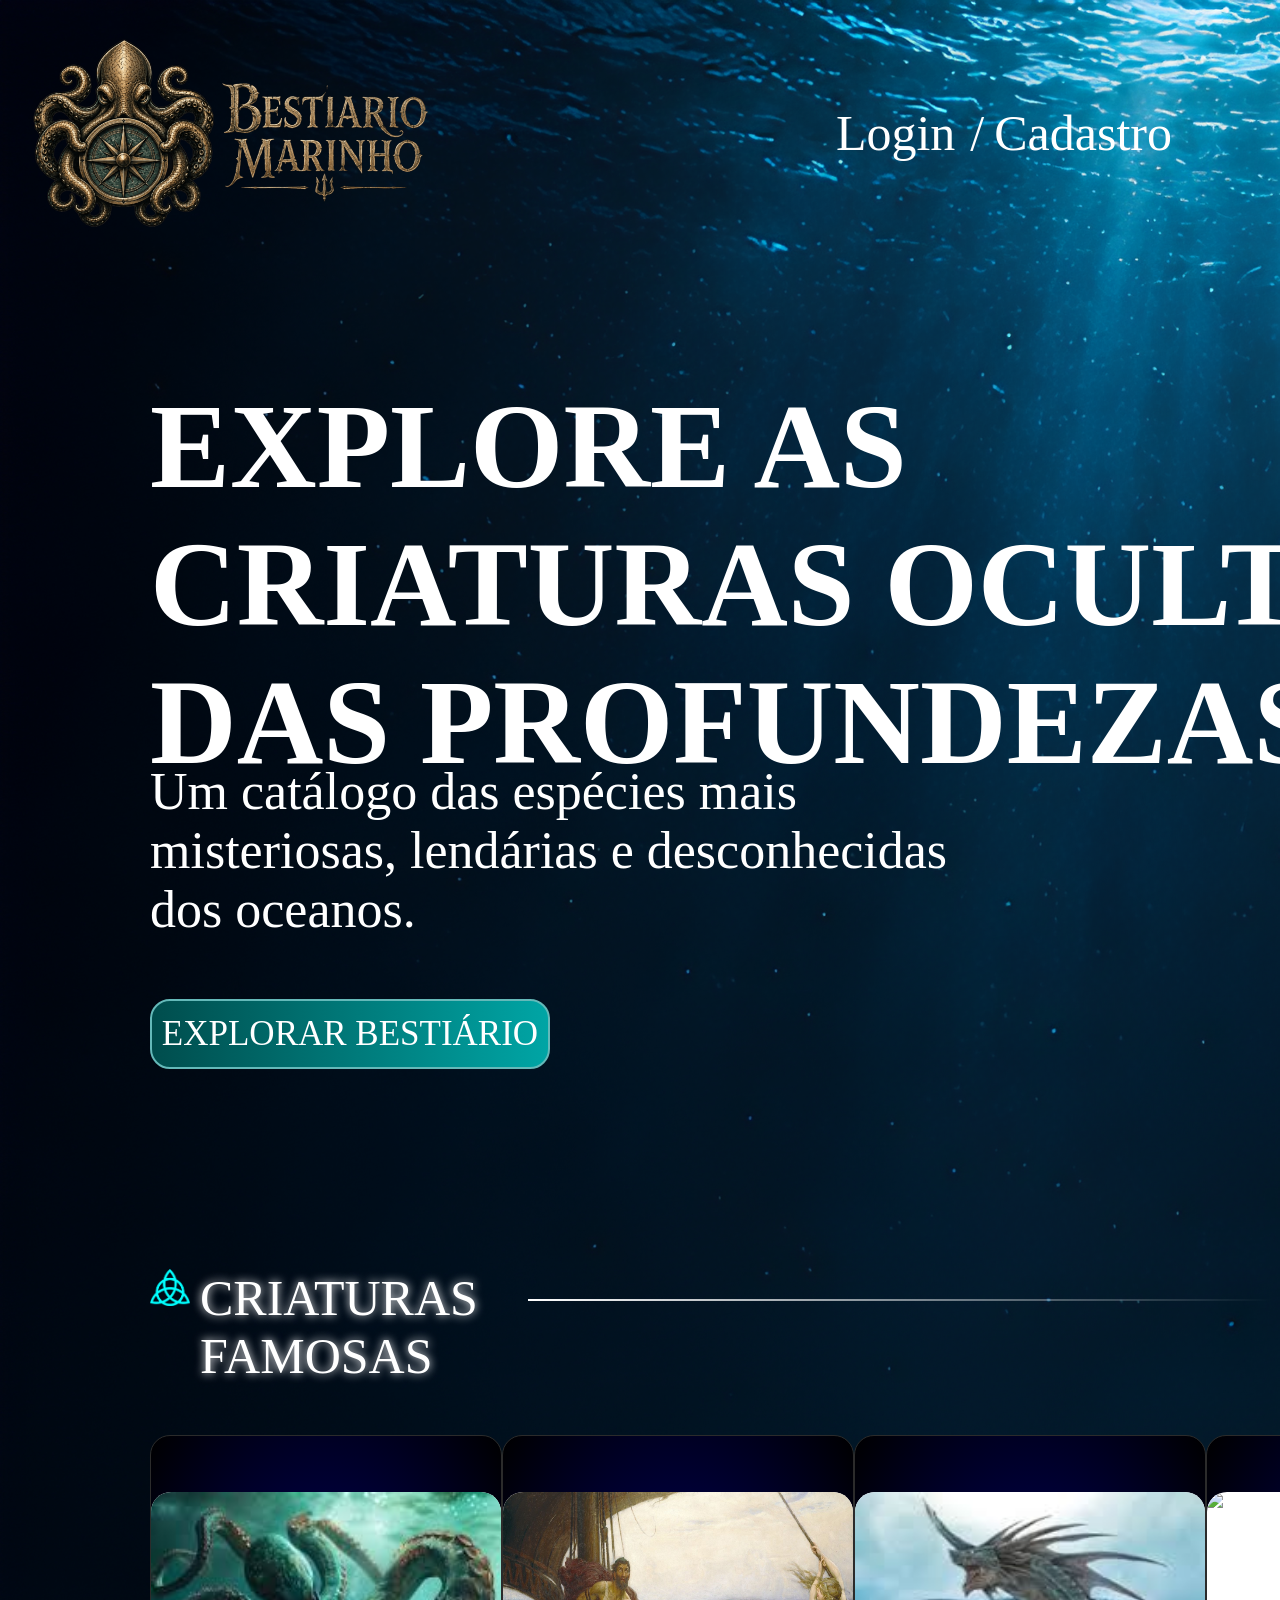
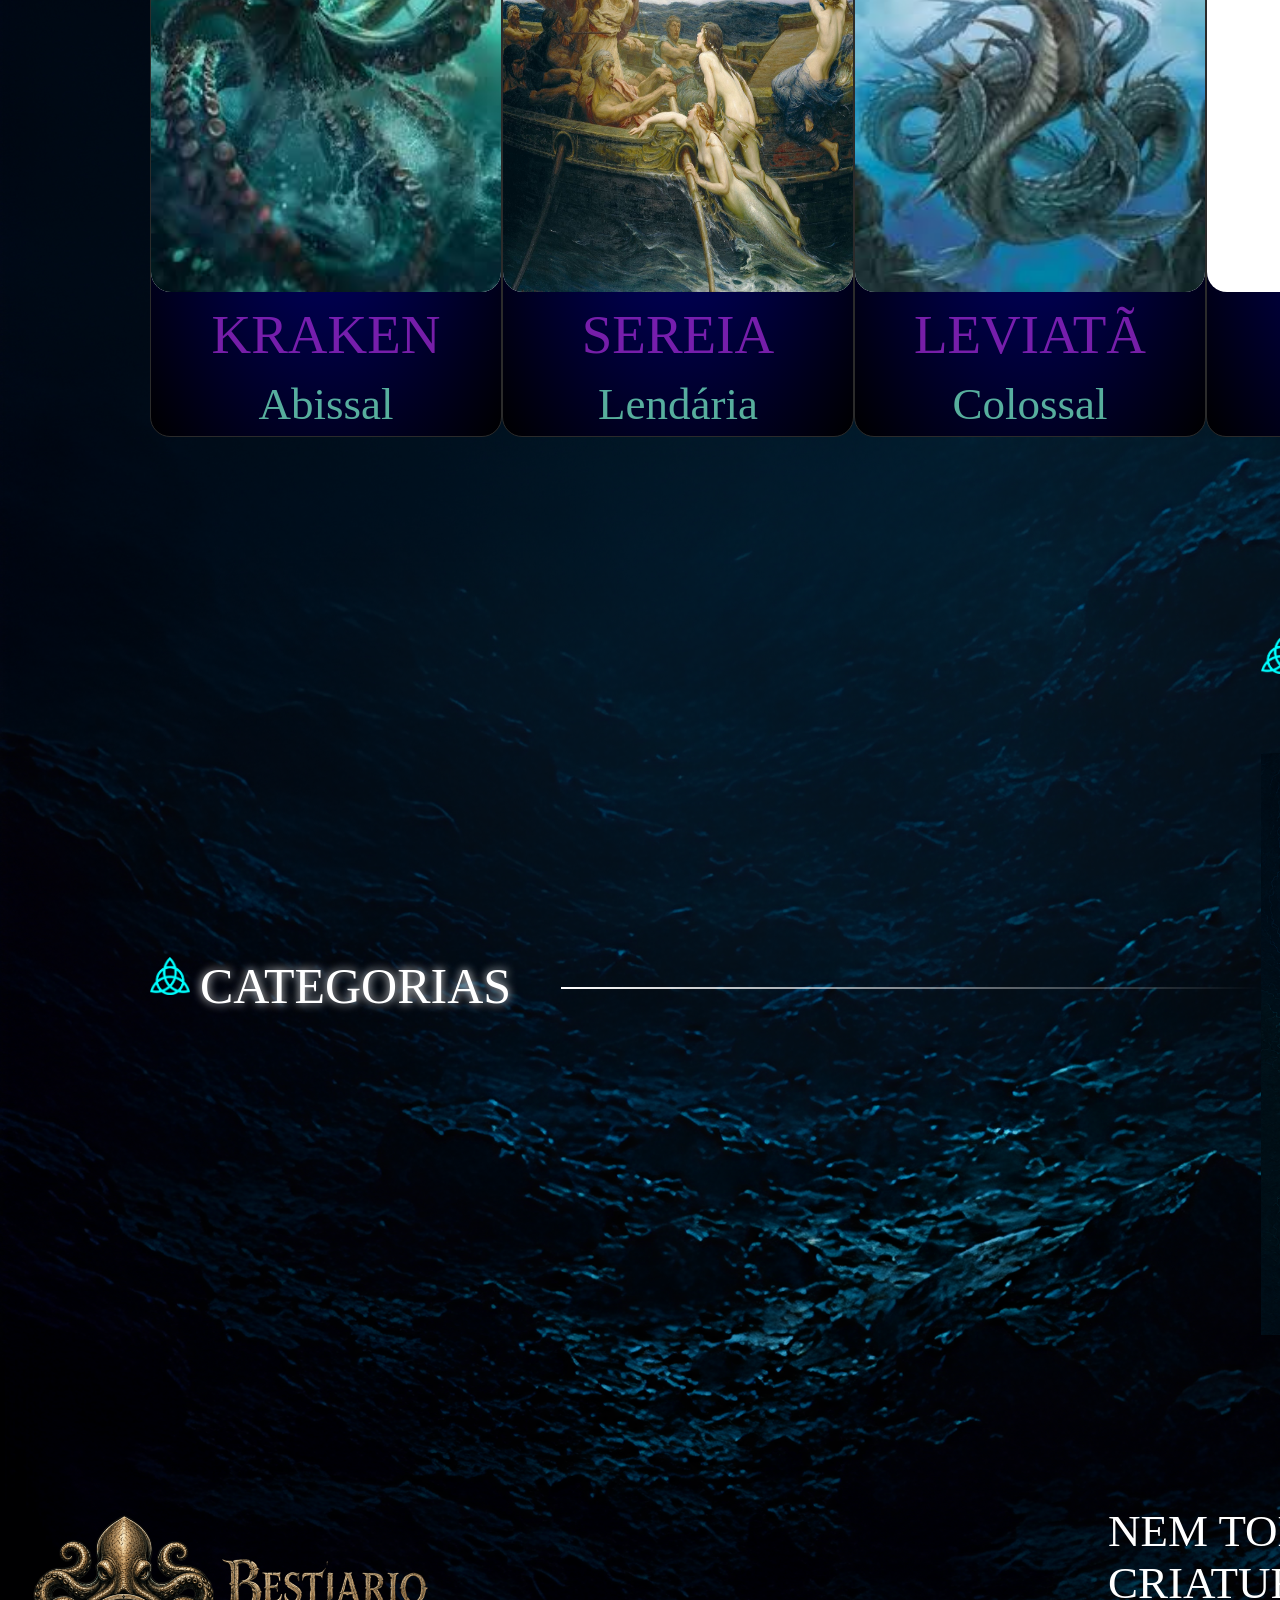
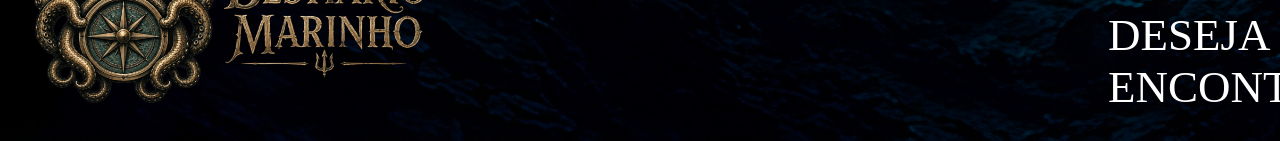
==== commit 092863a6: "Up IMG" ====
--- a/public/index.html
+++ b/public/index.html
@@ -37,28 +37,28 @@
         <div class="criaturas">
             <div class="card">
                 <div class="criatura">
-                    <img class="imgb" src="./assets/bestaIMG/kraken2.jpg" alt="KRAKEN">
+                    <img class="imgb" src="./assets/bestaIMG/kraken.jpg" alt="KRAKEN">
                 </div>
                 <div class="nome">KRAKEN</div>
                 <div class="cat">Abissal</div>
             </div>
             <div class="card">
                 <div class="criatura">
-                    <img class="imgb" src="./assets/bestaIMG/sereia1.jpg" alt="SEREIA">
+                    <img class="imgb" src="./assets/bestaIMG/sereia.jpg" alt="SEREIA">
                 </div>
                 <div class="nome">SEREIA</div>
                 <div class="cat">Lendária</div>
             </div>
             <div class="card">
                 <div class="criatura">
-                    <img class="imgb" src="./assets/bestaIMG/Leviatã1.jpg" alt="Leviatã">
+                    <img class="imgb" src="./assets/bestaIMG/Leviatã.jpg" alt="Leviatã">
                 </div>
                 <div class="nome">LEVIATÃ</div>
                 <div class="cat">Colossal</div>
             </div>
             <div class="card">
                 <div class="criatura">
-                    <img class="imgb" src="./assets/bestaIMG/cila1.jpg" alt="Cila">
+                    <img class="imgb" src="./assets/bestaIMG/cila.jpg" alt="Cila">
                 </div>
                 <div class="nome">CILA</div>
                 <div class="cat">Abissal</div>
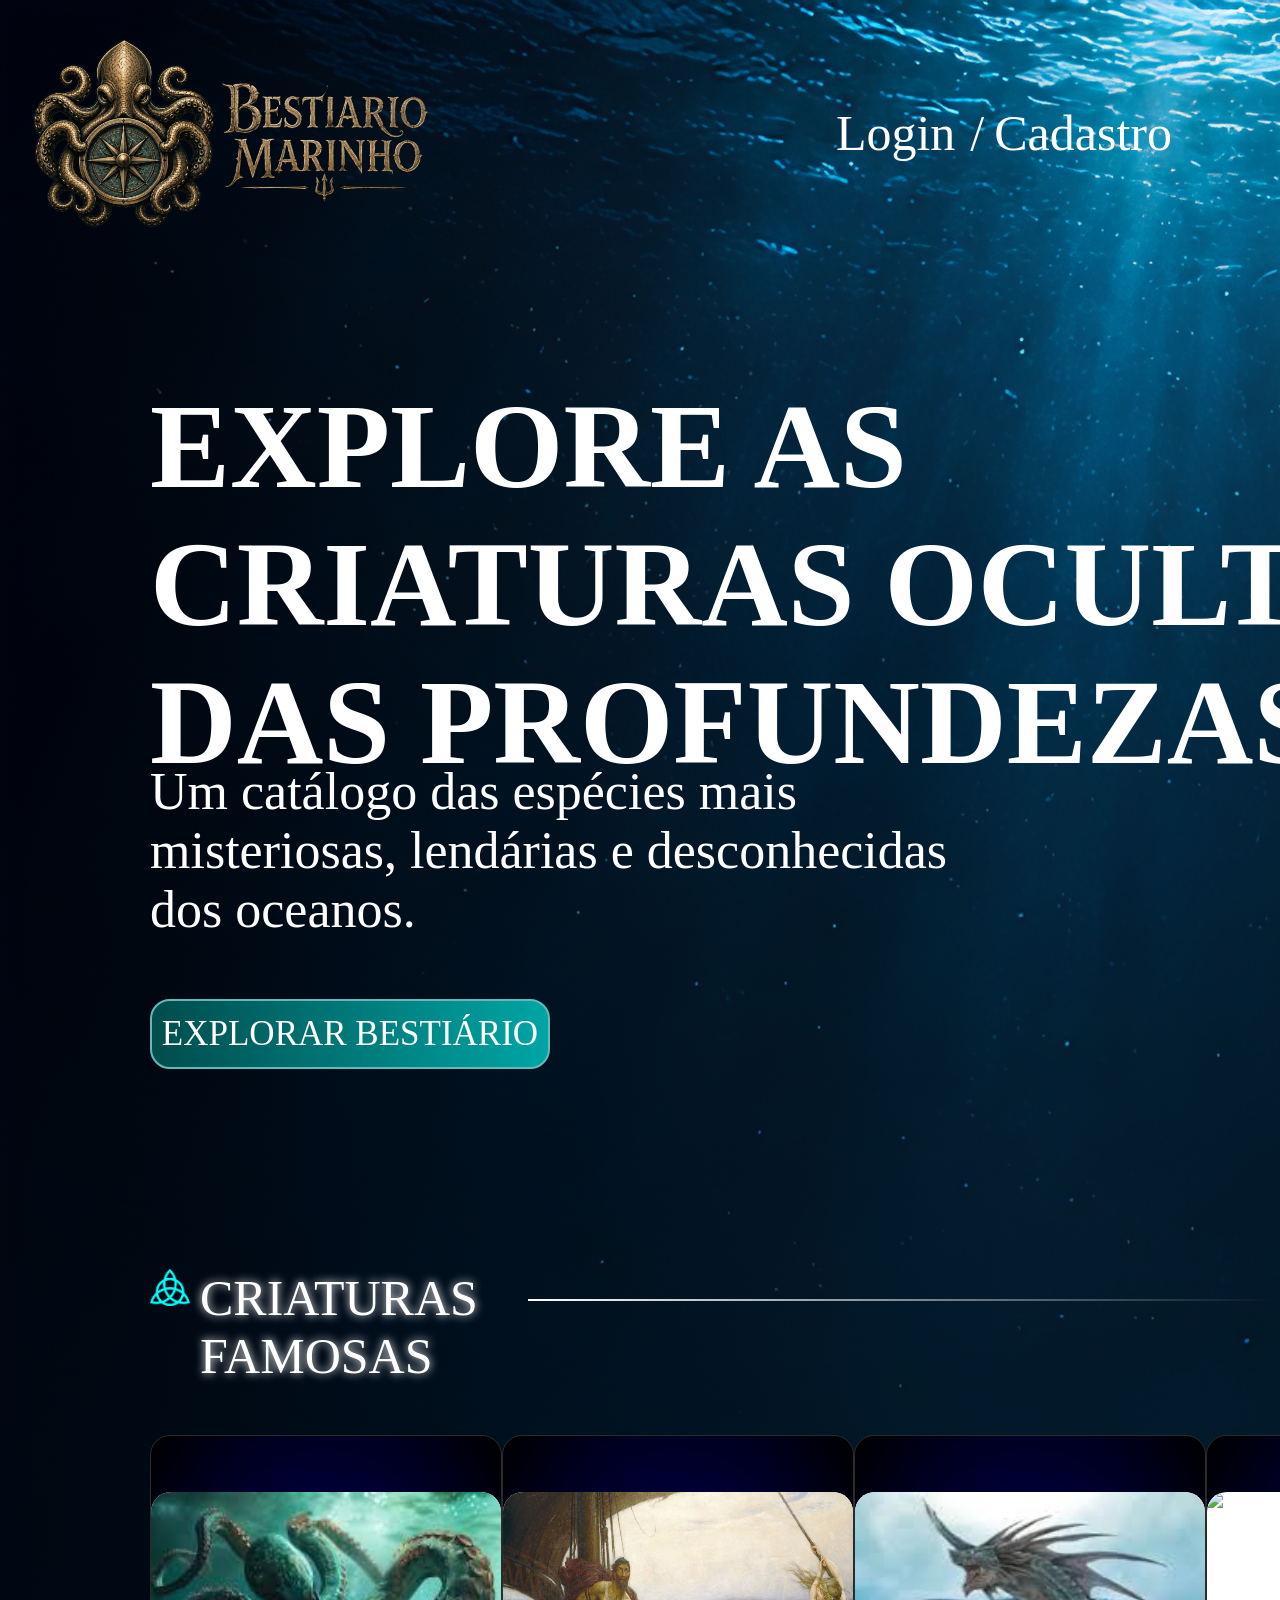
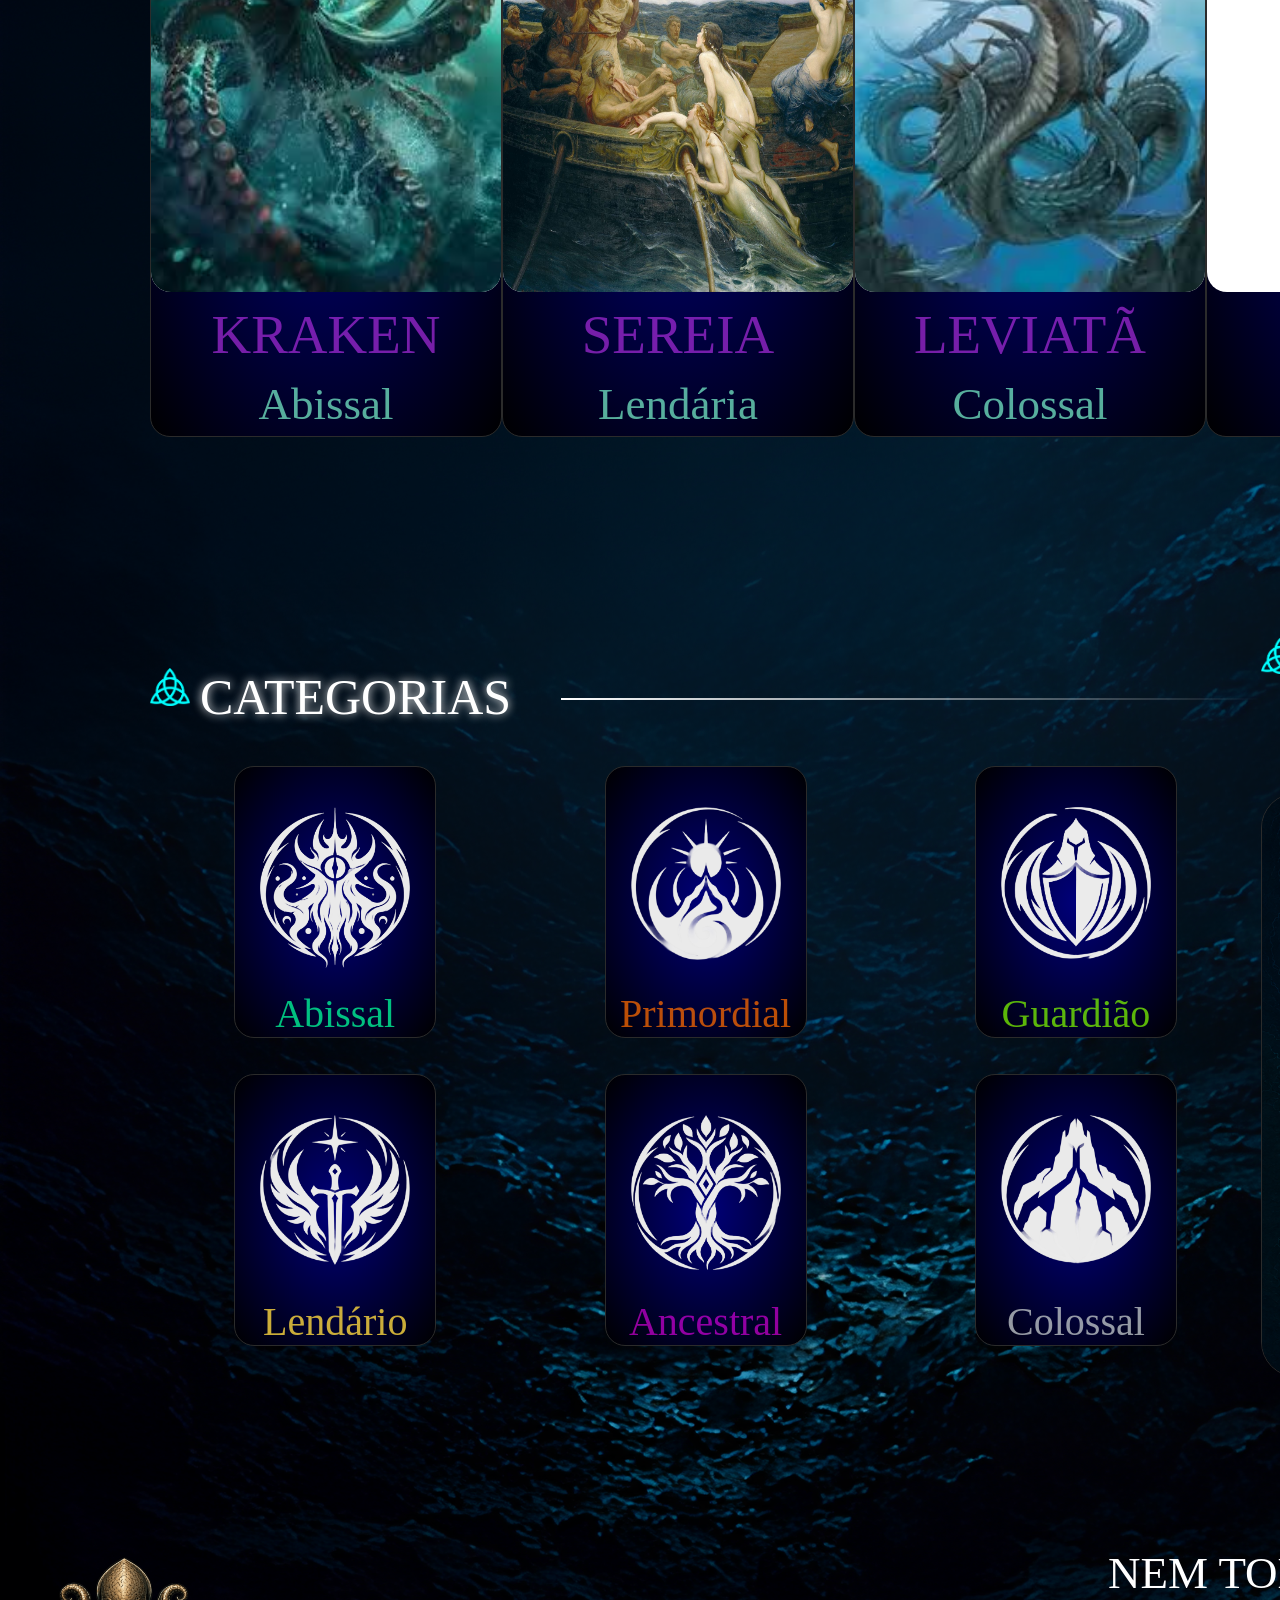
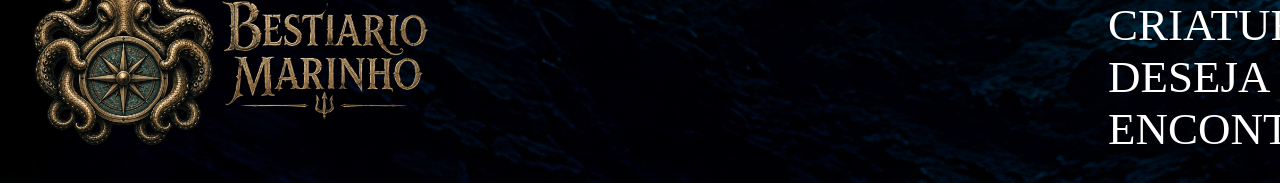
==== commit e9caaa28: "Up" ====
--- a/public/index.html
+++ b/public/index.html
@@ -15,7 +15,9 @@
                 <img class="img-logo" src="assets/IMG/Logo.png" alt="Polvo segurando uma bussola">
             </a>
         </div>
-        <div class="link"><div class="log"><a href="login.html">Login</a></div>/<div class="cad"><a href="cadastro.html">Cadastro</a></div>
+        <div class="link">
+            <div class="log"><a href="login.html">Login</a></div>/<div class="cad"><a href="cadastro.html">Cadastro</a>
+            </div>
         </div>
     </div>
     <div class="fundo">
@@ -25,7 +27,7 @@
             </div>
             <div class="in-button">
                 <a href="cadastro.html">
-                <button class="button" >EXPLORAR BESTIÁRIO</button>
+                    <button class="button">EXPLORAR BESTIÁRIO</button>
                 </a>
             </div>
         </div>
@@ -72,8 +74,34 @@
                     CATEGORIAS<div class="linha-cat"></div>
                 </div>
                 <div class="card2">
-                    <div class="img"><img src="" alt=""></div>
-                    <div class="class"></div>
+                    <div class="card2-linha">
+                        <div class="card-class">
+                            <img class="img" src="./assets/IMG/abissal.png" alt="">
+                            <div class="class" style="color:#00ff9dc0">Abissal</div>
+                        </div>
+                        <div class="card-class">
+                            <img class="img" src="./assets/IMG/primordial.png" alt="">
+                            <div class="class" style="color:#ff6a00bb">Primordial</div>
+                        </div>
+                        <div class="card-class">
+                            <img class="img" src="./assets/IMG/guardiao.png" alt="">
+                            <div class="class" style="color: #80ff00b6 ">Guardião</div>
+                        </div>
+                    </div>
+                    <div class="card2-linha">
+                        <div class="card-class">
+                            <img class="img" src="./assets/IMG/lendario.png" alt="">
+                            <div class="class" style="color:#f4d03fd4">Lendário</div>
+                        </div>
+                        <div class="card-class">
+                            <img class="img" src="./assets/IMG/ancestral.png" alt="">
+                            <div class="class" style="color:#ff00ff92">Ancestral</div>
+                        </div>
+                        <div class="card-class">
+                            <img class="img" src="./assets/IMG/colossal.png" alt="">
+                            <div class="class" style="color:#bdc3c7c9 ">Colossal</div>
+                        </div>
+                    </div>
                 </div>
             </div>
 
--- a/public/CSS/index.css
+++ b/public/CSS/index.css
@@ -211,6 +211,43 @@
 
 /* -- cat-map ------------------------------------------------------------------- */
 
+.card2{
+    height: 580px;
+    display: flex;
+    flex-direction: column;
+    justify-content: space-between;
+    margin-top: 40px;
+}
+
+.card2-linha{
+    display: flex;
+    flex-direction: row;
+    justify-content: space-around;
+}
+
+.card-class{
+    display: flex;
+    height: 270px;
+    width: 200px;
+    background: radial-gradient(rgb(0, 0, 122), black);
+    border: 1px solid;
+    border-color: rgb(43, 43, 43);
+    border-radius: 20px;
+    flex-direction: column;
+    justify-content: space-between;
+    align-items: center;
+}
+
+.img{
+    display: flex;
+    width: 150px;
+    margin-top: 40px;    
+}
+
+.class{
+    display: flex;
+    font-size: 40px;
+}
 
 .cat-map {
     display: flex;
@@ -221,8 +258,10 @@
 
 .mapa{
     width: 1000px;
-    
-
+    margin-top: 40px;
+    border-radius: 35px;
+    border: 1.5px solid;
+    border-color: rgb(43, 43, 43);
 }
 
 /* -- footer ------------------------------------------------------------------------ */
